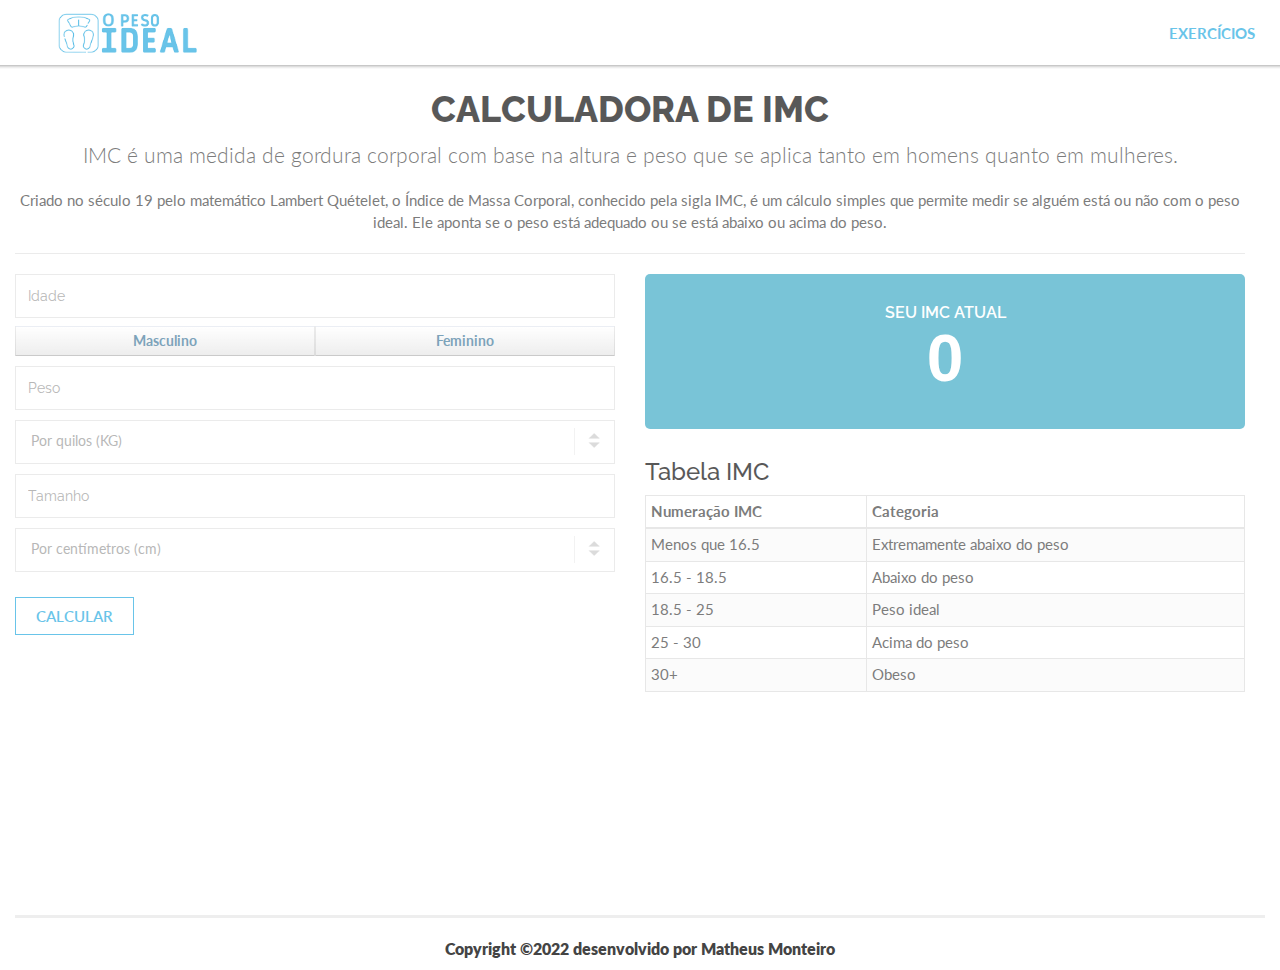
==== index.html @ 0705f011 "Solução do problema responsivo no footer" ====
<!DOCTYPE html>
<html>

<head>
  <meta charset="utf-8">
  <title>O peso ideal - Calculadora de IMC</title>
  <meta name="viewport" content="width=device-width, initial-scale=1.0">

  <!-- Favicons-->
  <link rel="shortcut icon" href="img/favicon.ico" type="image/x-icon" />

  <!-- GOOGLE WEB FONT -->
  <link
    href="https://fonts.googleapis.com/css?family=Open+Sans|Montserrat:400,700|Raleway:400,500,600,700,800|Lato:400,700,900"
    rel="stylesheet">

  <!-- CSS -->
  <link href="css/bootstrap.css" rel="stylesheet">
  <link href="css/style.css" rel="stylesheet">
  <link href="css/menu.css" rel="stylesheet">
  <link href="fontello/css/fontello.css" rel="stylesheet">
  <link rel="stylesheet" href="js/fancybox/source/jquery.fancybox.css?v=2.1.4">
</head>

<body>
  <!-- Preloader -->
  <div id="preloader">
    <div id="status"></div>
  </div>
  <!--  end Preloader -->

  <div id="main-wrapper">

    <header>
      <div id="logo" data-retina="true">
        <a href="index.html"><img src="img/logo.png" alt="" data-retina="true" class="logo"></a>
      </div>
      <div class="col-md-12 col-sm-12">
        <a id="menu-button-mobile" href="#"><i class="icon-menu-1"></i></a><!-- Menu button responsive-->

        <nav class="menu_container">
          <ul class="menu">
            <!--  <li class="drop-normal"><a href="#" class="drop-down">Calculators</a>
                    <div class="drop-down-container normal">
                        <ul>
                            <li><a href="daily-calorie-calculator.html">Daily calories calculator</a></li>
                            <li><a href="calories-burned-by-heart-rate.html">Calories Burned by Heart rate</a></li>
                            <li><a href="calories-burned-by-activities.html">Calories Burned by Activities</a></li>
                            <li><a href="BMI-body-mass-calculator.html">BMI Body Mass Calculator</a></li>
                        </ul>
                    </div>
                 </li>
                <li class="drop-normal"><a href="#" class="drop-down">Programs</a>
                    <div class="drop-down-container normal">
                        <ul>
                            <li><a href="cardio_program.html">Cardio Program</a></li>
                            <li><a href="toning_program.html">Toning Program</a></li>
                            <li><a href="functionality_program.html">Functionaly Program</a></li>
                            <li><a href="body_and_mind_program.html">Body and Mind Program</a></li>
                        </ul>
                    </div>
                </li>			
		 		         <li class="drop-normal"><a href="#" class="drop-down">Pages</a>
                    <div class="drop-down-container normal">
                         <ul>
                            <li><a href="about.html">About</a></li>
                            <li><a href="programs.html">Programs</a></li>
                            <li><a href="pricing.html">Pricing</a></li>
                            <li><a href="blog.html">Blog</a></li>
                            <li><a href="shortcodes.html">Shortcodes</a></li>
                            <li><a href="contacts.html">Contacts</a></li>
                        </ul>
                    </div>
                </li>				
                --><li><a href="exercicios.html">Exercícios</a></li> 
          </ul>
        </nav>
      </div> <!-- End col lg 12 -->
      <div id="header_shadow"></div>
    </header>
    <!-- End main-img-container -->

    <div class="col-lg-12 col-md-12 ">
      <div class="row" id="content-row">

        <div class="col-md-12">
          <h1 style="text-align: center;">Calculadora de IMC</h1>
          <p class="lead" style=" text-align: center;">
            IMC é uma medida de gordura corporal com base na altura e peso que se aplica tanto em homens quanto em
            mulheres.
          </p>
          <p style="text-align: center;"> Criado no século 19 pelo matemático Lambert Quételet, o Índice de Massa
            Corporal, conhecido pela sigla IMC, é um cálculo simples que permite medir se alguém está ou não com o peso
            ideal. Ele aponta se o peso está adequado ou se está abaixo ou acima do peso.</p>
          <hr class="add_bottom_30">

          <div class="row">
            <div class="col-md-6">
              <form>
                <div class="form-group"><input type="Number" min="0" max="120" class="form-control" name="Idade"
                    placeholder="Idade"></div>

                <div style="text-align: center;" class="form-group">

                  <input type="radio" id="radio1" name="radios" value="all">
                  <label for="radio1">Masculino</label>
                  <input type="radio" id="radio2" name="radios" value="false">
                  <label for="radio2">Feminino</label>

                </div>

                <div class="form-group"><input type="text" class="form-control" name="Weight" placeholder="Peso"></div>

                <div class="form-group">
                  <div class="styled-select">
                    <select class="form-control col-md-3" name="weight_select">
                      <option value="kilo">Por quilos (KG)</option>
                      <option value="pounds">Por libras</option>
                    </select>
                  </div>
                </div>

                <div class="form-group"><input type="text" class="form-control" name="Height" placeholder="Tamanho">
                </div>

                <div class="form-group">
                  <div class="styled-select">
                    <select class="form-control" name="height_select">
                      <option value="cm">Por centímetros (cm)</option>
                      <option value="inches">Por polegadas</option>
                    </select>
                  </div>
                </div>

                <input type="hidden" name="calculator" value="bmi_calculator" />
              </form>
              <button id="selectBtn" class="button_medium add_top"
                onclick="setTimeout(scrollbot, 30)()">Calcular</button>
            </div>

            <div class="col-md-6">

              <div class="result">
                <h3>Seu IMC atual</h3>
                <div id="bmi_value">0</div>
                <div id="indicator"></div>
              </div>
              <h3>Tabela IMC</h3>
              <div class="table-responsive">
                <table class="table table-striped table-bordered table-condensed">
                  <thead>
                    <tr>
                      <th>Numeração IMC</th>
                      <th>Categoria</th>
                    </tr>
                  </thead>
                  <tbody>
                    <tr>
                      <td>Menos que 16.5</td>
                      <td>Extremamente abaixo do peso</td>
                    </tr>
                    <tr>
                      <td>16.5 - 18.5 </td>
                      <td>Abaixo do peso</td>
                    </tr>
                    <tr>
                      <td>18.5 - 25</td>
                      <td>Peso ideal</td>
                    </tr>
                    <tr>
                      <td>25 - 30 </td>
                      <td>Acima do peso</td>
                    </tr>
                    <tr>
                      <td>30+ </td>
                      <td>Obeso</td>
                    </tr>
                  </tbody>
                </table>
              </div>
            </div>
          </div><!-- End row -->

          <!-- End table responsive -->
          <hr style="display: none;" id="HrFinal">
          <h3 id="DietTittle" style="text-align: center;"></h3>
          <p id="Diet" style="text-align: center;"></p>

        </div><!-- End row -->
      </div>

    </div><!-- End col-md-12 -->
  </div><!-- End content-row -->
  </div><!-- End col-lg-6-->
  </div><!-- End main-row -->
      <div class="col-md-12">
      <footer>
        <p class="footerp">Copyright ©2022 desenvolvido por Matheus Monteiro</p>
        <!-- <ul id="contact_follow">
                            <li><a href="#"><span class="icon-instagram"></span></a></li>
                            <li><a href="#"><span class="icon-facebook"></span></a></li>
                            <li><a href="#"><span class="icon-twitter"></span></a></li>
                            <li><a href="#"><span class=" icon-googleplus"></span></a></li>
                        </ul>   -->
      </footer><!-- End footer -->
    </div>

 
  </div><!-- End main-wrapper  -->

  <!-- JQUERY -->
  <script src="js/jquery-2.2.4.min.js"></script>

  <!-- OTHER JS -->
  <script src="js/calories_calculators.js"></script>
  <script src="js/bootstrap.min.js"></script>
  <script src="js/functions.js"></script>

</body>

</html>
---- css/style.css ----
@import url('https://fonts.googleapis.com/css?family=Lato&display=swap');

body {
    font-family: 'Lato', sans-serif !important;	
}

	/* Preloader */
#preloader {
	position: fixed;
	top:0;
	left:0;
	right:0;
	width:100%;
	height:100%;
	bottom:0;
	background-color:#fff; /* change if the mask should have another color then white */
	z-index:999; /* makes sure it stays on top */
}
#status {
	width:200px;
	height:200px;
	position:absolute;
	left:50%; 
	top:50%; 
	background-image:url(../img/preload.gif); 
	background-repeat:no-repeat;
	background-position:center;
	margin:-100px 0 0 -100px; 
	text-align:center;
}
#status img{
	position:absolute;
	top:20px;
	left:23px;
}

/* Estrutura */
html, body {
	height:100%;
	max-height:100%;
	-webkit-font-smoothing: antialiased !important;
}
body {
	font-family: 'Raleway', sans-serif;
	font-size:15px;
	line-height:22px;
	margin:0;
	background:#fff;
	color:#444;
}
#main-wrapper {
	height:100%;
}
header {
	width:100%;
	position:fixed;
	top:0;
	left:0;
	z-index:99;
	height:65px;
	background:#fff;
}
.footerp {
	font-size: 16px;
	font-weight: 800;
}
.logo {
	width:180px;
	height:70px;
	display:block;
	position:absolute;
	left:20px;
	top: -5px;
	z-index:9;
}#logo a {
	width:160px;
	height:40px;
	display:block;
	position:absolute;
	left:20px;
	z-index:9;
}
#header_shadow{
	position:absolute;
	left:0;
	bottom:-5px;
	width:100%;
	height:5px;
	z-index:99;
	background: url(../img/header_shadow.png) repeat-x 0 0;
}
#row-main {
	margin:0; 
	height:100%;
}
#main-img-container {
	height:100%; 
	position:fixed;
	top:0;
	left:0;
	overflow:hidden; 
	margin-left:-20px;
}
#main-img {
	height:100%;
	width:100%;
	position:relative;
}
#main-img img{
	height:100%; 
	width:auto;
}
#content-row{
	height:100%;
	padding-top:90px;
	padding-right:20px;
}
footer{
	text-align:center;
	border-top: 3px solid #eee;
	padding-top:20px;
	margin-top:15px;
	font-size:12px;
}
footer p{margin-bottom:10px;}

/* Fonte */
p {
	margin-bottom:20px;
}
a {
  color: #29abe0;
  text-decoration: none;
  -webkit-transition: all 0.4s ease;
  transition: all 0.4s ease;
}
a:hover,
a:focus {
  color: #000;
  text-decoration: none;
}
h1,h2,h3,h4,h5,h6 {
  	font-family: 'Raleway', sans-serif;
	color:#111;
}
h1 {
	text-transform:uppercase;
	font-weight:800;
	margin:0 0 10px 0;
	padding:0;
}
h2 {
	text-transform:uppercase;
	font-size:24px;
	font-weight:600;
}
h2.plan-title  {
	font-size:18px;
	font-weight:600;
}
.post h2, .post h1 {
	font-size:32px;
	line-height:34px;
	margin-top:0;
}
.result h3{
	margin-bottom:25px;
	font-family: 'Raleway', sans-serif;
	font-size:16px;
	text-transform:uppercase;
	font-weight:600;
	color:#fff;
}
.box_calculator h3, .result h4{
	color:#fff;
}
.box_style_1 h4{
	border-bottom: 1px solid #eee;
	padding-bottom:10px;
	text-transform:uppercase;
}
#activietes_detail h4{
	text-transform:uppercase;
}
.review_strip h4{
	font-size:18px;
	margin:0 0 25px 80px;
	padding:0;
}
.review_strip p{
	font-style:italic;
	margin-bottom:10px;
}

/* Botões */
a.gal-bt {
  	z-index:2; 
	position:absolute; 
	bottom:50px; 
	color:#fff;
	margin-left:-70px;
	left:50%;
	width:150px;
	padding: 8px 25px;
	display:inline-block;
	background-color:#29abe0;
	font-size:18px;
	opacity:0.9;
}
a:hover.gal-bt {
	background-color:#222;
}
a.btn-info, .btn-info {
	background:#006db8;
	border:none;
	color:#fff;
}
.btn-info:hover {
	background-color:#333;
	 -webkit-transition: all 0.4s ease;
    transition: all 0.4s ease;
}
a.button_medium, .button_medium, input.button_medium {
	border:none;
	background:none;
	color:#29abe0;
	padding:7px 20px;
	text-decoration:none; 
	transition: background .5s ease; 
	-moz-transition: background .5s ease; 
	-webkit-transition: background .5s ease; 
	-o-transition: background .5s ease; 
	display:inline-block;
	cursor:pointer;
	font-weight:600;
	text-transform:uppercase;
	border: 1px solid #29abe0;
	outline:none;
	margin-bottom:20px;
}
a.button_medium:hover, .button_medium:hover, input.button_medium:hover {background:#29abe0; color:#fff;}

.review_strip{
	background:#f8f8f8;
	-webkit-border-radius: 5px;
	-moz-border-radius: 5px;
	border-radius: 5px;
	position:relative;
	padding:15px 15px 10px 15px;
	margin-top:20px;
}
.review_strip img{
	top:-15px;
	position:absolute;
	left:15px;
	border:3px solid #fff;
}

.rating{ color:#FC0}

/* forms */
.styled-select select {
   background: transparent;
   width:100%;
   padding: 5px;
   padding-left:15px;
   border: 0;
   border-radius: 0;
   height: 41px;
   margin:0;
  	font-weight:400;
	-moz-appearance: window;
    -webkit-appearance: none;
	-webkit-box-shadow: none;
    box-shadow: none;
    cursor: pointer;
		color:#999;
   }
.styled-select {
   width: 100%;
   overflow:hidden;
   height: 44px;
   background: #fff url(../img/down_arrow_select.png) no-repeat  right center ;
	border:1px solid #e2e2e2;
   } 
.styled-select select::-ms-expand, .styled-select-2 select::-ms-expand {display: none;}

.form-group { position:relative; margin-bottom:10px;}

input.form-control, textarea.form-control {
	background:none;
	background-color:#fff;
	border:1px solid #e2e2e2;
	border-radius: 0;
	 -webkit-appearance: none;
	-webkit-border-radius: 0;
	-moz-border-radius: 0;
	-webkit-box-shadow: none;
    box-shadow: none;
    -webkit-transition: none;
  	color: #a0a0a0;
	height:44px;
	font-size:14px;
	font-weight:400;
	font-family: 'Raleway', Arial, sans-serif;
	line-height: 1.428571429;
	padding: 6px 12px;
}
input.form-control:focus, textarea.form-control:focus, select.form-control:focus {
  border-color: #ff0043;
  outline: 0;
  -webkit-box-shadow: none;
  box-shadow: none;
  color:#555;
}
.loader {float:right; display:inline; margin-top:10px}
#message-contact {margin: 10px 0; padding: 0;}
.error_message { display: inline-block; background: #ed1c24; padding: 5px 8px; color:#fff;}
   
input[type="checkbox"] {
    display:none;
}
input[type="checkbox"]+label span {
    display:inline-block;
    width:19px;
    height:19px;
    margin:-1px 4px 0 0;
    vertical-align:middle;
    background:url(../img/check_radio_sheet.png) left top no-repeat;
    cursor:pointer;
}
input[type="checkbox"]:checked + label span {
    background:url(../img/check_radio_sheet.png) -19px top no-repeat;
}
input[type="radio"] {
    display:none;
}
input[type="radio"] + label span {
    display:inline-block;
    width:19px;
    height:19px;
    margin:-1px 4px 0 0;
    vertical-align:middle;
    background:url(../img/check_radio_sheet.png) -38px top no-repeat;
    cursor:pointer;
}
input[type="radio"]:checked + label span {
    background:url(../img/check_radio_sheet.png) -57px top no-repeat;
}
/* radio style ie8*/
.ie8 input[type="checkbox"] {
     display:inline-block;
}
.ie8 input[type="checkbox"]+label span {
    display:inline-block;
    width:19px;
    height:19px;
    margin:-1px 4px 0 0;
    vertical-align:middle;
    background: none;
    cursor:pointer;
}
.ie8 input[type="checkbox"]:checked + label span {
    background: none;
}
.ie8 input[type="radio"] {
     display:inline-block;
}
.ie8 input[type="radio"] + label span {
    display:inline-block;
    width:19px;
    height:19px;
    margin:-1px 4px 0 0;
    vertical-align:middle;
    background: none;
    cursor:pointer;
}
.ie8 input[type="radio"]:checked + label span {
    background: none;
}

/** Calculadora **/
.hours {
	float:right;
}
.hours input{
	width:25px;
	background-color:#e9e9e9;
	border:none;
	-webkit-box-shadow: none;
    box-shadow: none;
    -webkit-transition: none;
    margin-left:3px;
	color: #999;
	text-align:center;
	outline: 0;
}
#activies {
	padding-top:30px
}
.result {
	background-color:#3fabc6;
	color:#fff;
	text-align:center;
	font-size:66px;
	font-weight:800;
	padding:10px 20px 40px 20px;
	margin-bottom:30px;
	font-family:"Helvetica Neue", Arial;
	border-radius: 5px;
}
.box_calculator a{
	background-color:#8dc63f ;
	padding:20px 20px 5px 20px;
	margin-bottom:10px;
	text-align:center;
	color:#fff;
	display:block;
	font-size:14px;
	line-height:16px;
	transition: background .8s ease; 
	-webkit-transition: background .8s ease; 
	-moz-transition: background .8s ease;
}
.box_calculator a:hover{
	background-color:#00aeef;
	text-decoration:none;
}
.box_calculator h3{
	text-transform:uppercase;
	font-weight:600;
	font-size:18px;
}

#lia_total, #mia_total, #via_total{
	color:#FF9;
}
   
#activietes_detail{
	font-size:14px;
	margin-top:60px;
	margin-bottom:-40px;
   }
#activietes_detail ul{
	list-style:none;
	margin-left:0;
	padding-left:0;
	margin-bottom:20px;
   }
   #activietes_detail ul li{
	   background:#82b73a;
	   padding:3px 8px;
	   margin-bottom:3px;
   }
    
#activietes_detail h4 span, #activietes_detail ul li span{
	   float:right;
	   color:#FF9;
}

#indicator {
	font-size:16px; margin-top:20px;
}

/* Progress bars*/
.progress {
  height: 35px;
  margin-bottom: 0;
  overflow: hidden;
  background-color: #e8e8e8;
  border-radius: 0;
  -webkit-box-shadow: none;
  box-shadow: none;
}
.progress-bar {
  float: left;
  width: 0;
  height: 100%;
  font-size: 14px;
  text-transform:uppercase;
  font-weight:600;
  color: #ffffff;
  text-align: right;
  padding-right:10px;
  line-height:37px;
  -webkit-box-shadow: none;
   box-shadow:none;
  -webkit-transition: none;
  transition: width 0.6s ease;
}
#calculators_home{
	z-index:99;
	position:absolute;
	bottom:20px;
	left:0;
	width:100%;
	text-align:center;
}


[data-retina=complete] {
    -webkit-background-size: 100%;
    background-size:100%;
}

p.no_margin { padding:0; margin:0; }
hr.no_margin { margin-top:0;}

hr {
  margin-top: 20px;
  margin-bottom: 20px;
  border: 0;
  border-top: 1px solid #e2e2e2;
}
/* carrosel */
.carousel .review_strip{
	margin-right:5px;
}

.add_top { 
	margin-top:15px;
}
.no_margin_bottom{
	margin-bottom:-25px;
}
.img-circle.styled { 
	background-color:#ededed;
	-moz-box-shadow: 0px 0px 0px 5px #ededed; 
	-webkit-box-shadow: 0px 0px 0px 5px #ededed; 
	box-shadow: 0px 0px 0px 5px #ededed;
	margin:auto;
	margin-bottom:15px;
}
/** Features **/   
#features ul {
	list-style:none;
	margin:0;
	padding:0;
}
/** Carrosel **/ 
#owl-demo .item{
  margin: 3px;
}
#owl-demo .item img{
  display: block;
  width: 100%;
  height: auto;
}
/** List styles **/ 
ul.list_1 {
	list-style:none;
	margin:0 0 20px 0;
	padding:0;
	font-weight:700;
	font-size:14px;
}
ul.list_1 li a {
	text-decoration:none;
	padding: 4px 10px;
	display:block;
	margin-bottom:0;
	border-bottom: 1px solid #efefef;
}
ul.list_1 li a:after {
	font-family: "fontello";
	content: "\e89b";
	float:right;
}

ul.list_1 li a:hover {
	background:#efefef;
}

ul.list_2 {
	list-style:none;
	margin:0 0 20px 0;
	padding:0;
	font-weight:700;
	font-size:14px;
}
ul.list_2 li a {
	text-decoration:none;
	padding: 4px 10px;
	display:block;
	margin-bottom:0;
	border-bottom: 1px solid #efefef;
}
ul.list_2 li a:after {
	font-family: "fontello";
	content: "\ee1c";
	float:right;
}

ul.list_2 li a:hover {
	background:#efefef;
}

/* BORDER RADIUS desbugado*/
html[data-useragent*='MSIE 10.0'] input, html[data-useragent*='MSIE 10.0'] .btn.btn-info, html[data-useragent*='MSIE 10.0'] .btn.btn-default, html[data-useragent*='MSIE 10.0'] .panel-default, html[data-useragent*='MSIE 10.0'] .drop-down-container.normal ul li a{
  border-radius:0;
}


/*  MEDIA QUERIES */

@media (min-width: 768px) and (max-width: 979px) {
header {position:absolute;}
#main-img-container {
	position:relative; 
	overflow:hidden; 
	top:65px;
	height:350px;
	width:100%;
	margin-left:0;
}
#main-img img{
	height:auto; 
	width:100%;
}
#content-row{
	height:auto;
	padding-top:90px;
	padding-right:0;
}
.plan-tall + .plan {border: solid #dddddd 1px;}
.plan-tall {margin-right:0;}
.col-md-4.plan:first-child {
  margin-right:0;
  margin-left:0;
}

}
	
/*  tablet pro mobile */
@media (max-width: 767px) {
#main-img-container {
	position:relative; 
	overflow:hidden; 
	top:18px;
	height:200px;
	width:100%;
	margin-left:0;
}
#main-img img{
	height:auto; 
	width:100%;
	position:absolute;
	top:-100px;
}
#content-row{
	height:auto;
	padding-top:40px;
	padding-right:0;
}
header{
	height:auto;
	position:relative;
	overflow:hidden;
	border-bottom:1px solid #ededed;
	padding-bottom:15px;
}
.modal {
  -webkit-overflow-scrolling: touch;
}
h1 {
	font-size:24px;
	line-height:26px;
	margin-top:0;
}
.post h2, .post h1 {
	font-size:20px;
	line-height:22px;
}
.post-right {float:left;}

.box_calculator a {
	height:95px;
	margin-bottom:25px;
	padding:10px;
}
.box_calculator a img{
	max-width:45px;
	height:auto;
}
.box_calculator a h3{
	font-size:12px;
	padding:0;
	margin-top:5px;
}
#calculators_home{
	position:relative;
	top:30px;
	left:0;
}
.col-md-4.plan:first-child, 
.col-md-4.plan:last-child {
		margin-right: 0px;
		margin-left: 0px;
		border-width: 1px 1px 1px 1px;
		-moz-box-sizing:border-box;
		box-sizing:border-box;
	}
	.plan-tall + .plan {
		border-left: 1px;
		border: solid #dddddd;
	}
	.plan-tall {margin-right:0;}

}	

/* Mobile */
@media (max-width: 480px) {
#main-img img{
	height:auto; 
	width:100%;
	position:relative;
	top:0;
}
.video{height: 250px;}
ul.data-lessons li{
	display:block;
	margin-left:0;
	padding-left:0;
	border-left: 0;
	margin-top:5px;
}
.classes.media > .pull-left{float:none !important; margin-left:0;}
}

/* radio que demorou anos*/

input[type=radio],
input[type=checkbox] {
	display: none;
}

input[type=radio] + label,
input[type=checkbox] + label {
	display: inline-block;
	margin: -2px;
	padding: 4px 12px;
	margin-bottom: 0;
	font-size: 14px;
	line-height: 20px;
	color: #457b9d;
	text-align: center;
	vertical-align: middle;
	cursor: pointer;
	background-color: #f5f5f5;
	background-image: -moz-linear-gradient(top, #fff, #e6e6e6);
	background-image: -webkit-linear-gradient(top, #fff, #e6e6e6);
	background-image: -o-linear-gradient(top, #fff, #e6e6e6);
	background-image: linear-gradient(to bottom, #fff, #e6e6e6);
	background-repeat: repeat-x;
	border: 1px solid #ccc;
	border-color: #e6e6e6 #e6e6e6 #bfbfbf;
	border-color: rgba(66, 113, 199, 0.1) rgba(0, 0, 0, 0.1) rgba(0, 0, 0, 0.25);
	border-bottom-color: #b3b3b3;
	width: 50%;
    animation: ani1 .6s ease 0s;
}

input[type=radio]:hover + label,
input[type=checkbox]:hover + label {
	display: inline-block;
	margin: -2px;
	padding: 4px 12px;
	margin-bottom: 0;
	font-size: 14px;
	line-height: 20px;
	color: #2e5b8f;
	text-align: center;
	vertical-align: middle;
	cursor: pointer;
	background-color: #f5f5f5;
	background-image: -moz-linear-gradient(top, #e45f6a, #ff4a7a);
	background-image: -webkit-linear-gradient(top, #e45f6a, #ff4a7a);
	background-image: -o-linear-gradient(top, #e45f6a, #ff4a7a);
	background-image: linear-gradient(bottom, #e45f6a, #ff4a7a);
	background-repeat: repeat-x;
	border: 1px solid #ccc;
	border-color: #e6e6e6 #e6e6e6 #bfbfbf;
	border-color: rgba(66, 113, 199, 0.1) rgba(0, 0, 0, 0.1) rgba(0, 0, 0, 0.25);
	border-bottom-color: #b3b3b3;
	width: 50%;
    animation: anihover1 .2s ease 0s;
}

input[type=radio]:checked + label,
input[type=checkbox]:checked + label {
	background-image: none;
	outline: 0;
	color: #f4f5ff;
	-webkit-box-shadow: inset 0 2px 4px rgba(0, 0, 0, 0.15), 0 1px 2px rgba(0, 0, 0, 0.05);
	-moz-box-shadow: inset 0 2px 4px rgba(0, 0, 0, 0.15), 0 1px 2px rgba(0, 0, 0, 0.05);
	box-shadow: inset 0 2px 4px rgba(0, 0, 0, 0.15), 0 1px 2px rgba(0, 0, 0, 0.05);
	background-color: #f5f5f5;
	background-image: -moz-linear-gradient(top, #e63946, #ff0043);
	background-image: -webkit-linear-gradient(top, #e63946, #ff0043);
	background-image: -o-linear-gradient(top, #e63946, #ff0043);
	background-image: linear-gradient(bottom, #e63946, #ff0043);
    animation: ani2 .6s ease 0s;
}

@keyframes ani1 {
	50% {
		opacity: 65%;
	}60% {
		opacity: 75%;
	}70% {
		opacity: 85%;
	}80% {
		opacity: 93%;
	}90% {
		opacity: 95%;
	}100% {
		opacity: 100%;
	}
}

@keyframes anihover1 {
	0% {
		opacity: 15%;
	}
	10% {
		opacity: 20%;
	}20% {
		opacity: 30%;
	}30% {
		opacity: 40%;
	}40% {
		opacity: 50%;
	}50% {
		opacity: 60%;
	}60% {
		opacity: 70%;
	}70% {
		opacity: 80%;
	}80% {
		opacity: 90%;
	}90% {
		opacity: 95%;
	}100% {
		opacity: 100%;
	}
}

@keyframes ani2 {
	0% {
		opacity: 15%;
	}
	10% {
		opacity: 20%;
	}20% {
		opacity: 30%;
	}30% {
		opacity: 40%;
	}40% {
		opacity: 50%;
	}50% {
		opacity: 60%;
	}60% {
		opacity: 70%;
	}70% {
		opacity: 80%;
	}80% {
		opacity: 90%;
	}90% {
		opacity: 95%;
	}100% {
		opacity: 100%;
	}
}

::selection {
	background-color: #ff0043;
	color: #fff;
}

#Diet {
	font-size: 17px;
}

.HRMaior {
    background-color: #232323;
}

.hovergif:hover {
	opacity: 0;
}
.hovergif {
	position: absolute;
}

ul.data-lessons {
	margin-left:0;
	padding-left:0;
}
ul.data-lessons li{
	display:inline-block;
	margin-left:5px;
	padding-left:8px;
	border-left: 1px solid #ccc;
	line-height:16px;
	zoom: 1; *display: inline;
}
ul.data-lessons  li:first-child{
	border-left: none;
	margin-left:0;
	padding-left:0;
}
---- css/menu.css ----
.menu_container {
	text-align:right;
	margin: 22px 0 0 0;
	text-transform:uppercase;
	font-weight:700;
}
.menu > li {
	display:inline;
	border:none;
	margin:0;
	color:#999;
	padding-right:10px;
	border-left: 1px solid #ededed;
	padding-left:15px;
}
.menu > li:first-child {
	border-left: none;
	padding-left:0;
}
.menu > li a{
	color:#29abe0;
	text-decoration:none;
	}
.menu > li a:hover{
	color:#333;
	text-decoration:none;
	}

		.menu > li a.drop-down {
			background-image:url("../img/arrow-down.png");
			background-repeat: no-repeat;
			background-position:right 20px;
			padding:14px 15px 15px 0;
			color:#29abe0;
			outline:none;
		}
	
		.menu > li a.drop-down:hover {
			cursor:pointer;
			color:#333;
			outline:none;
		}
		
		.menu> li.active .drop-down{
			cursor:pointer;
			background-image:url("../img/arrow-down.png");
			color:#333;
		}	
		a#menu-button-mobile {
			display:none;
			float:right;
			margin-top:-5px;
			outline:none;
			border:none;
			color:#333;
			font-size:28px;
			margin-right:-5px;
	
		}
		a#menu-button-mobile.active {
			color:#999;
			cursor:pointer;
		}

.drop-down-container ul{
	list-style:none;
	margin:0;
	padding:20px 0 0 0;
}

.drop-normal {
	position:relative;
}
.menu > li .drop-down-container.normal {
	 position:absolute; top:40px; left:0px;
	display: none;
	z-index:999;
	overflow-y: visible;
	width:auto;
	padding-top:0;
	padding-bottom:0;
	background:none;
	height:auto;
	text-transform:none;
}
.drop-down-container.normal ul{
	list-style:none;
	margin:0;
	padding:0;
}
.drop-down-container.normal ul li{
	text-align:left;
}
.drop-down-container.normal ul li a{
	display:block;
	padding:10px;
	width:230px;
	font-size: 14px;
	border-bottom:1px solid #fff;
	color:#fff;
	background-color:#29abe1;
}
.drop-down-container.normal ul li a:hover{
	background:#111;
	color:#fff;
	padding-left:15px;
}

@media only screen and (max-width: 767px) {
	
a#menu-button-mobile {display:block; }

.menu > li .drop-down-container {
	height:auto;
	top:0;
	z-index:999;
	padding:0;
	overflow-y:hidden;
	position:relative;
	background:#fff;
	padding-left:0;
}

.menu > li .drop-down-container.normal {
	 position:relative; 
	 top:0; left:0px;
	display: none;
	overflow-y: visible;
	width:auto;
	padding-top:0;
	padding-bottom:0;
	background:none;
	height:auto;
}

ul.menu {
	float:left;
	width:100%;
	position:relative;
	padding:20px 0 0 0;
	margin:0 0 0 0;
}
ul.menu li:first-child {
	border-top: none;
}
.menu > li {
	float:none;
	width:100%;
	text-align:left;
	border:none;
	display: block;
	padding: 5px 0;
	margin:0;
	border-top: 1px solid #ededed;
}
.menu > li a, .menu > li a.drop-down{ 
	display: block;
	width:100%;
	padding:0;
	margin:0;
}


.menu > li a.drop-down  {background-position:98.5% center;}
.menu {display:none;}

.drop-down-container ul li  { border-top:1px solid #ededed; padding-bottom:0; margin-bottom:0; height:80px;	background:#f8f8f8; }
.drop-down-container.normal ul { margin:0; padding:0;margin-top:7px;}
.drop-down-container.normal ul li  { border-top:1px solid #ededed; padding:0; margin-bottom:0; height:auto;background:none; }
.drop-down-container.normal ul li a {width:100%; background:none; color:#999;}
.drop-down-container.normal ul li a:hover {background:none; color:#333;}
.drop-down-container div.container,.drop-down-container ul.row  { margin:0; padding:0;}
}
---- fontello/css/fontello.css ----
@font-face {
  font-family: 'fontello';
  src: url('../font/fontello.eot?32974303');
  src: url('../font/fontello.eot?32974303#iefix') format('embedded-opentype'),
       url('../font/fontello.woff?32974303') format('woff'),
       url('../font/fontello.ttf?32974303') format('truetype'),
       url('../font/fontello.svg?32974303#fontello') format('svg');
  font-weight: normal;
  font-style: normal;
}
/* Chrome hack: SVG is rendered more smooth in Windozze. 100% magic, uncomment if you need it. */
/* Note, that will break hinting! In other OS-es font will be not as sharp as it could be */
/*
@media screen and (-webkit-min-device-pixel-ratio:0) {
  @font-face {
    font-family: 'fontello';
    src: url('../font/fontello.svg?32974303#fontello') format('svg');
  }
}
*/
 
 [class^="icon-"]:before, [class*=" icon-"]:before {
  font-family: "fontello";
  font-style: normal;
  font-weight: normal;
  speak: none;
 
  display: inline-block;
  text-decoration: inherit;
  width: 1em;
  margin-right: .2em;
  text-align: center;
  /* opacity: .8; */
 
  /* For safety - reset parent styles, that can break glyph codes*/
  font-variant: normal;
  text-transform: none;
     
  /* fix buttons height, for twitter bootstrap */
  line-height: 1em;
 
  /* Animation center compensation - margins should be symmetric */
  /* remove if not needed */
  margin-left: .2em;
 
  /* you can be more comfortable with increased icons size */
  /* font-size: 120%; */
 
  /* Uncomment for 3D effect */
  /* text-shadow: 1px 1px 1px rgba(127, 127, 127, 0.3); */
}
 
.icon-spin3:before { content: '\e800'; } /* '' */
.icon-youtube-4:before { content: '\ef87'; } /* '' */
.icon-spin5:before { content: '\e802'; } /* '' */
.icon-spin6:before { content: '\e803'; } /* '' */
.icon-glass:before { content: '\e804'; } /* '' */
.icon-music:before { content: '\e805'; } /* '' */
.icon-search:before { content: '\e806'; } /* '' */
.icon-mail:before { content: '\e807'; } /* '' */
.icon-mail-alt:before { content: '\e808'; } /* '' */
.icon-heart:before { content: '\e809'; } /* '' */
.icon-heart-empty:before { content: '\e80a'; } /* '' */
.icon-star:before { content: '\e80b'; } /* '' */
.icon-star-empty:before { content: '\e80c'; } /* '' */
.icon-star-half:before { content: '\e80d'; } /* '' */
.icon-star-half-alt:before { content: '\e80e'; } /* '' */
.icon-user:before { content: '\e80f'; } /* '' */
.icon-users:before { content: '\e827'; } /* '' */
.icon-male:before { content: '\e810'; } /* '' */
.icon-female:before { content: '\e811'; } /* '' */
.icon-video:before { content: '\e812'; } /* '' */
.icon-videocam:before { content: '\e813'; } /* '' */
.icon-picture:before { content: '\e814'; } /* '' */
.icon-camera:before { content: '\e815'; } /* '' */
.icon-camera-alt:before { content: '\e816'; } /* '' */
.icon-th-large:before { content: '\e817'; } /* '' */
.icon-th:before { content: '\e818'; } /* '' */
.icon-th-list:before { content: '\e819'; } /* '' */
.icon-ok:before { content: '\e81a'; } /* '' */
.icon-ok-circled:before { content: '\e81b'; } /* '' */
.icon-ok-circled2:before { content: '\e81c'; } /* '' */
.icon-ok-squared:before { content: '\e81d'; } /* '' */
.icon-cancel:before { content: '\e81e'; } /* '' */
.icon-cancel-circled:before { content: '\e81f'; } /* '' */
.icon-cancel-circled2:before { content: '\e820'; } /* '' */
.icon-plus:before { content: '\e821'; } /* '' */
.icon-plus-circled:before { content: '\e822'; } /* '' */
.icon-plus-squared:before { content: '\e823'; } /* '' */
.icon-plus-squared-small:before { content: '\e824'; } /* '' */
.icon-minus:before { content: '\e825'; } /* '' */
.icon-minus-circled:before { content: '\e826'; } /* '' */
.icon-minus-squared:before { content: '\e828'; } /* '' */
.icon-minus-squared-alt:before { content: '\e829'; } /* '' */
.icon-minus-squared-small:before { content: '\e82a'; } /* '' */
.icon-help:before { content: '\e82b'; } /* '' */
.icon-help-circled:before { content: '\e82c'; } /* '' */
.icon-info-circled:before { content: '\e82d'; } /* '' */
.icon-info:before { content: '\e82e'; } /* '' */
.icon-home:before { content: '\e82f'; } /* '' */
.icon-link:before { content: '\e830'; } /* '' */
.icon-unlink:before { content: '\e831'; } /* '' */
.icon-link-ext:before { content: '\e832'; } /* '' */
.icon-link-ext-alt:before { content: '\e833'; } /* '' */
.icon-attach:before { content: '\e834'; } /* '' */
.icon-lock:before { content: '\e835'; } /* '' */
.icon-lock-open:before { content: '\e836'; } /* '' */
.icon-lock-open-alt:before { content: '\e837'; } /* '' */
.icon-pin:before { content: '\e838'; } /* '' */
.icon-eye:before { content: '\e839'; } /* '' */
.icon-eye-off:before { content: '\e83a'; } /* '' */
.icon-tag:before { content: '\e83b'; } /* '' */
.icon-tags:before { content: '\e83c'; } /* '' */
.icon-bookmark:before { content: '\e83d'; } /* '' */
.icon-bookmark-empty:before { content: '\e83e'; } /* '' */
.icon-flag:before { content: '\e83f'; } /* '' */
.icon-flag-empty:before { content: '\e840'; } /* '' */
.icon-flag-checkered:before { content: '\e841'; } /* '' */
.icon-thumbs-up:before { content: '\e842'; } /* '' */
.icon-thumbs-down:before { content: '\e843'; } /* '' */
.icon-thumbs-up-alt:before { content: '\e844'; } /* '' */
.icon-thumbs-down-alt:before { content: '\e845'; } /* '' */
.icon-download:before { content: '\e846'; } /* '' */
.icon-upload:before { content: '\e847'; } /* '' */
.icon-download-cloud:before { content: '\e848'; } /* '' */
.icon-upload-cloud:before { content: '\e849'; } /* '' */
.icon-reply:before { content: '\e84a'; } /* '' */
.icon-reply-all:before { content: '\e84b'; } /* '' */
.icon-forward:before { content: '\e84c'; } /* '' */
.icon-quote-left:before { content: '\e84d'; } /* '' */
.icon-quote-right:before { content: '\e84e'; } /* '' */
.icon-code:before { content: '\e84f'; } /* '' */
.icon-export:before { content: '\e850'; } /* '' */
.icon-export-alt:before { content: '\e851'; } /* '' */
.icon-pencil:before { content: '\e852'; } /* '' */
.icon-pencil-squared:before { content: '\e853'; } /* '' */
.icon-edit:before { content: '\e854'; } /* '' */
.icon-print:before { content: '\e855'; } /* '' */
.icon-retweet:before { content: '\e856'; } /* '' */
.icon-keyboard:before { content: '\e857'; } /* '' */
.icon-gamepad:before { content: '\e858'; } /* '' */
.icon-comment:before { content: '\e859'; } /* '' */
.icon-chat:before { content: '\e85a'; } /* '' */
.icon-comment-empty:before { content: '\e85b'; } /* '' */
.icon-chat-empty:before { content: '\e85c'; } /* '' */
.icon-bell:before { content: '\e85d'; } /* '' */
.icon-bell-alt:before { content: '\e85e'; } /* '' */
.icon-attention-alt:before { content: '\e85f'; } /* '' */
.icon-attention:before { content: '\e860'; } /* '' */
.icon-attention-circled:before { content: '\e861'; } /* '' */
.icon-location:before { content: '\e862'; } /* '' */
.icon-direction:before { content: '\e863'; } /* '' */
.icon-compass:before { content: '\e864'; } /* '' */
.icon-trash:before { content: '\e865'; } /* '' */
.icon-doc:before { content: '\e866'; } /* '' */
.icon-docs:before { content: '\e867'; } /* '' */
.icon-doc-text:before { content: '\e868'; } /* '' */
.icon-doc-inv:before { content: '\e869'; } /* '' */
.icon-doc-text-inv:before { content: '\e86a'; } /* '' */
.icon-folder:before { content: '\e86b'; } /* '' */
.icon-folder-open:before { content: '\e86c'; } /* '' */
.icon-folder-empty:before { content: '\e86d'; } /* '' */
.icon-folder-open-empty:before { content: '\e86e'; } /* '' */
.icon-box:before { content: '\e86f'; } /* '' */
.icon-rss:before { content: '\e870'; } /* '' */
.icon-rss-squared:before { content: '\e871'; } /* '' */
.icon-phone:before { content: '\e872'; } /* '' */
.icon-phone-squared:before { content: '\e873'; } /* '' */
.icon-menu:before { content: '\e874'; } /* '' */
.icon-cog:before { content: '\e875'; } /* '' */
.icon-cog-alt:before { content: '\e876'; } /* '' */
.icon-wrench:before { content: '\e877'; } /* '' */
.icon-basket:before { content: '\e878'; } /* '' */
.icon-calendar:before { content: '\e879'; } /* '' */
.icon-calendar-empty:before { content: '\e87a'; } /* '' */
.icon-login:before { content: '\e87b'; } /* '' */
.icon-logout:before { content: '\e87c'; } /* '' */
.icon-mic:before { content: '\e87d'; } /* '' */
.icon-mute:before { content: '\e87e'; } /* '' */
.icon-volume-off:before { content: '\e87f'; } /* '' */
.icon-volume-down:before { content: '\e880'; } /* '' */
.icon-volume-up:before { content: '\e881'; } /* '' */
.icon-headphones:before { content: '\e882'; } /* '' */
.icon-clock:before { content: '\e883'; } /* '' */
.icon-lightbulb:before { content: '\e884'; } /* '' */
.icon-block:before { content: '\e885'; } /* '' */
.icon-resize-full:before { content: '\e886'; } /* '' */
.icon-resize-full-alt:before { content: '\e887'; } /* '' */
.icon-resize-small:before { content: '\e888'; } /* '' */
.icon-resize-vertical:before { content: '\e889'; } /* '' */
.icon-resize-horizontal:before { content: '\e88a'; } /* '' */
.icon-move:before { content: '\e88b'; } /* '' */
.icon-zoom-in:before { content: '\e88c'; } /* '' */
.icon-zoom-out:before { content: '\e88d'; } /* '' */
.icon-down-circled2:before { content: '\e88e'; } /* '' */
.icon-up-circled2:before { content: '\e88f'; } /* '' */
.icon-left-circled2:before { content: '\e890'; } /* '' */
.icon-right-circled2:before { content: '\e891'; } /* '' */
.icon-down-dir:before { content: '\e892'; } /* '' */
.icon-up-dir:before { content: '\e893'; } /* '' */
.icon-left-dir:before { content: '\e894'; } /* '' */
.icon-right-dir:before { content: '\e895'; } /* '' */
.icon-down-open:before { content: '\e896'; } /* '' */
.icon-left-open:before { content: '\e897'; } /* '' */
.icon-right-open:before { content: '\e898'; } /* '' */
.icon-up-open:before { content: '\e899'; } /* '' */
.icon-angle-left:before { content: '\e89a'; } /* '' */
.icon-angle-right:before { content: '\e89b'; } /* '' */
.icon-angle-up:before { content: '\e89c'; } /* '' */
.icon-angle-down:before { content: '\e89d'; } /* '' */
.icon-angle-circled-left:before { content: '\e89e'; } /* '' */
.icon-angle-circled-right:before { content: '\e89f'; } /* '' */
.icon-angle-circled-up:before { content: '\e8a0'; } /* '' */
.icon-angle-circled-down:before { content: '\e8a1'; } /* '' */
.icon-angle-double-left:before { content: '\e8a2'; } /* '' */
.icon-angle-double-right:before { content: '\e8a3'; } /* '' */
.icon-angle-double-up:before { content: '\e8a4'; } /* '' */
.icon-angle-double-down:before { content: '\e8a5'; } /* '' */
.icon-down:before { content: '\e8a6'; } /* '' */
.icon-left:before { content: '\e8a7'; } /* '' */
.icon-right:before { content: '\e8a8'; } /* '' */
.icon-up:before { content: '\e8a9'; } /* '' */
.icon-down-big:before { content: '\e8aa'; } /* '' */
.icon-left-big:before { content: '\e8ab'; } /* '' */
.icon-right-big:before { content: '\e8ac'; } /* '' */
.icon-up-big:before { content: '\e8ad'; } /* '' */
.icon-right-hand:before { content: '\e8ae'; } /* '' */
.icon-left-hand:before { content: '\e8af'; } /* '' */
.icon-up-hand:before { content: '\e8b0'; } /* '' */
.icon-down-hand:before { content: '\e8b1'; } /* '' */
.icon-left-circled:before { content: '\e8b2'; } /* '' */
.icon-right-circled:before { content: '\e8b3'; } /* '' */
.icon-up-circled:before { content: '\e8b4'; } /* '' */
.icon-down-circled:before { content: '\e8b5'; } /* '' */
.icon-cw:before { content: '\e8b6'; } /* '' */
.icon-ccw:before { content: '\e8b7'; } /* '' */
.icon-arrows-cw:before { content: '\e8b8'; } /* '' */
.icon-level-up:before { content: '\e8b9'; } /* '' */
.icon-level-down:before { content: '\e8ba'; } /* '' */
.icon-shuffle:before { content: '\e8bb'; } /* '' */
.icon-exchange:before { content: '\e8bc'; } /* '' */
.icon-expand:before { content: '\e8bd'; } /* '' */
.icon-collapse:before { content: '\e8be'; } /* '' */
.icon-expand-right:before { content: '\e8bf'; } /* '' */
.icon-collapse-left:before { content: '\e8c0'; } /* '' */
.icon-play:before { content: '\e8c1'; } /* '' */
.icon-play-circled:before { content: '\e8c2'; } /* '' */
.icon-play-circled2:before { content: '\e8c3'; } /* '' */
.icon-stop:before { content: '\e8c4'; } /* '' */
.icon-pause:before { content: '\e8c5'; } /* '' */
.icon-to-end:before { content: '\e8c6'; } /* '' */
.icon-to-end-alt:before { content: '\e8c7'; } /* '' */
.icon-to-start:before { content: '\e8c8'; } /* '' */
.icon-to-start-alt:before { content: '\e8c9'; } /* '' */
.icon-fast-fw:before { content: '\e8ca'; } /* '' */
.icon-fast-bw:before { content: '\e8cb'; } /* '' */
.icon-eject:before { content: '\e8cc'; } /* '' */
.icon-target:before { content: '\e8cd'; } /* '' */
.icon-signal:before { content: '\e8ce'; } /* '' */
.icon-award:before { content: '\e8cf'; } /* '' */
.icon-desktop:before { content: '\e8d0'; } /* '' */
.icon-laptop:before { content: '\e8d1'; } /* '' */
.icon-tablet:before { content: '\e8d2'; } /* '' */
.icon-mobile:before { content: '\e8d3'; } /* '' */
.icon-inbox:before { content: '\e8d4'; } /* '' */
.icon-globe:before { content: '\e8d5'; } /* '' */
.icon-sun:before { content: '\e8d6'; } /* '' */
.icon-cloud:before { content: '\e8d7'; } /* '' */
.icon-flash:before { content: '\e8d8'; } /* '' */
.icon-moon:before { content: '\e8d9'; } /* '' */
.icon-umbrella:before { content: '\e8da'; } /* '' */
.icon-flight:before { content: '\e8db'; } /* '' */
.icon-fighter-jet:before { content: '\e8dc'; } /* '' */
.icon-leaf:before { content: '\e8dd'; } /* '' */
.icon-font:before { content: '\e8de'; } /* '' */
.icon-bold:before { content: '\e8df'; } /* '' */
.icon-italic:before { content: '\e8e0'; } /* '' */
.icon-text-height:before { content: '\e8e1'; } /* '' */
.icon-text-width:before { content: '\e8e2'; } /* '' */
.icon-align-left:before { content: '\e8e3'; } /* '' */
.icon-align-center:before { content: '\e8e4'; } /* '' */
.icon-align-right:before { content: '\e8e5'; } /* '' */
.icon-align-justify:before { content: '\e8e6'; } /* '' */
.icon-list:before { content: '\e8e7'; } /* '' */
.icon-indent-left:before { content: '\e8e8'; } /* '' */
.icon-indent-right:before { content: '\e8e9'; } /* '' */
.icon-list-bullet:before { content: '\e8ea'; } /* '' */
.icon-list-numbered:before { content: '\e8eb'; } /* '' */
.icon-strike:before { content: '\e8ec'; } /* '' */
.icon-underline:before { content: '\e8ed'; } /* '' */
.icon-superscript:before { content: '\e8ee'; } /* '' */
.icon-subscript:before { content: '\e8ef'; } /* '' */
.icon-table:before { content: '\e8f0'; } /* '' */
.icon-columns:before { content: '\e8f1'; } /* '' */
.icon-crop:before { content: '\e8f2'; } /* '' */
.icon-scissors:before { content: '\e8f3'; } /* '' */
.icon-paste:before { content: '\e8f4'; } /* '' */
.icon-briefcase:before { content: '\e8f5'; } /* '' */
.icon-suitcase:before { content: '\e8f6'; } /* '' */
.icon-ellipsis:before { content: '\e8f7'; } /* '' */
.icon-ellipsis-vert:before { content: '\e8f8'; } /* '' */
.icon-off:before { content: '\e8f9'; } /* '' */
.icon-road:before { content: '\e8fa'; } /* '' */
.icon-list-alt:before { content: '\e8fb'; } /* '' */
.icon-qrcode:before { content: '\e8fc'; } /* '' */
.icon-barcode:before { content: '\e8fd'; } /* '' */
.icon-book:before { content: '\e8fe'; } /* '' */
.icon-ajust:before { content: '\e8ff'; } /* '' */
.icon-tint:before { content: '\e900'; } /* '' */
.icon-check:before { content: '\e901'; } /* '' */
.icon-check-empty:before { content: '\e902'; } /* '' */
.icon-circle:before { content: '\e903'; } /* '' */
.icon-circle-empty:before { content: '\e904'; } /* '' */
.icon-dot-circled:before { content: '\e905'; } /* '' */
.icon-asterisk:before { content: '\e906'; } /* '' */
.icon-gift:before { content: '\e907'; } /* '' */
.icon-fire:before { content: '\e908'; } /* '' */
.icon-magnet:before { content: '\e909'; } /* '' */
.icon-chart-bar:before { content: '\e90a'; } /* '' */
.icon-ticket:before { content: '\e90b'; } /* '' */
.icon-credit-card:before { content: '\e90c'; } /* '' */
.icon-floppy:before { content: '\e90d'; } /* '' */
.icon-megaphone:before { content: '\e90e'; } /* '' */
.icon-hdd:before { content: '\e90f'; } /* '' */
.icon-key:before { content: '\e910'; } /* '' */
.icon-fork:before { content: '\e911'; } /* '' */
.icon-rocket:before { content: '\e912'; } /* '' */
.icon-bug:before { content: '\e913'; } /* '' */
.icon-certificate:before { content: '\e914'; } /* '' */
.icon-tasks:before { content: '\e915'; } /* '' */
.icon-filter:before { content: '\e916'; } /* '' */
.icon-beaker:before { content: '\e917'; } /* '' */
.icon-magic:before { content: '\e918'; } /* '' */
.icon-truck:before { content: '\e919'; } /* '' */
.icon-money:before { content: '\e91a'; } /* '' */
.icon-euro:before { content: '\e91b'; } /* '' */
.icon-pound:before { content: '\e91c'; } /* '' */
.icon-dollar:before { content: '\e91d'; } /* '' */
.icon-rupee:before { content: '\e91e'; } /* '' */
.icon-yen:before { content: '\e91f'; } /* '' */
.icon-rouble:before { content: '\e920'; } /* '' */
.icon-try:before { content: '\e921'; } /* '' */
.icon-won:before { content: '\e922'; } /* '' */
.icon-bitcoin:before { content: '\e923'; } /* '' */
.icon-sort:before { content: '\e924'; } /* '' */
.icon-sort-down:before { content: '\e925'; } /* '' */
.icon-sort-up:before { content: '\e926'; } /* '' */
.icon-sort-alt-up:before { content: '\e927'; } /* '' */
.icon-sort-alt-down:before { content: '\e928'; } /* '' */
.icon-sort-name-up:before { content: '\e929'; } /* '' */
.icon-sort-name-down:before { content: '\e92a'; } /* '' */
.icon-sort-number-up:before { content: '\e92b'; } /* '' */
.icon-sort-number-down:before { content: '\e92c'; } /* '' */
.icon-hammer:before { content: '\e92d'; } /* '' */
.icon-gauge:before { content: '\e92e'; } /* '' */
.icon-sitemap:before { content: '\e92f'; } /* '' */
.icon-spinner:before { content: '\e930'; } /* '' */
.icon-coffee:before { content: '\e931'; } /* '' */
.icon-food:before { content: '\e932'; } /* '' */
.icon-beer:before { content: '\e933'; } /* '' */
.icon-user-md:before { content: '\e934'; } /* '' */
.icon-stethoscope:before { content: '\e935'; } /* '' */
.icon-ambulance:before { content: '\e936'; } /* '' */
.icon-medkit:before { content: '\e937'; } /* '' */
.icon-h-sigh:before { content: '\e938'; } /* '' */
.icon-hospital:before { content: '\e939'; } /* '' */
.icon-building:before { content: '\e93a'; } /* '' */
.icon-smile:before { content: '\e93b'; } /* '' */
.icon-frown:before { content: '\e93c'; } /* '' */
.icon-meh:before { content: '\e93d'; } /* '' */
.icon-anchor:before { content: '\e93e'; } /* '' */
.icon-terminal:before { content: '\e93f'; } /* '' */
.icon-eraser:before { content: '\e940'; } /* '' */
.icon-puzzle:before { content: '\e941'; } /* '' */
.icon-shield:before { content: '\e942'; } /* '' */
.icon-extinguisher:before { content: '\e943'; } /* '' */
.icon-bullseye:before { content: '\e944'; } /* '' */
.icon-wheelchair:before { content: '\e945'; } /* '' */
.icon-adn:before { content: '\e946'; } /* '' */
.icon-android:before { content: '\e947'; } /* '' */
.icon-apple:before { content: '\e948'; } /* '' */
.icon-bitbucket:before { content: '\e949'; } /* '' */
.icon-bitbucket-squared:before { content: '\e94a'; } /* '' */
.icon-css3:before { content: '\e94b'; } /* '' */
.icon-dribbble:before { content: '\e94c'; } /* '' */
.icon-dropbox:before { content: '\e94d'; } /* '' */
.icon-facebook:before { content: '\e94e'; } /* '' */
.icon-facebook-squared:before { content: '\e94f'; } /* '' */
.icon-flickr:before { content: '\e950'; } /* '' */
.icon-foursquare:before { content: '\e951'; } /* '' */
.icon-github:before { content: '\e952'; } /* '' */
.icon-github-squared:before { content: '\e953'; } /* '' */
.icon-github-circled:before { content: '\e954'; } /* '' */
.icon-gittip:before { content: '\e955'; } /* '' */
.icon-gplus-squared:before { content: '\e956'; } /* '' */
.icon-gplus:before { content: '\e957'; } /* '' */
.icon-html5:before { content: '\e958'; } /* '' */
.icon-instagramm:before { content: '\e959'; } /* '' */
.icon-linkedin-squared:before { content: '\e95a'; } /* '' */
.icon-linux:before { content: '\e95b'; } /* '' */
.icon-linkedin:before { content: '\e95c'; } /* '' */
.icon-maxcdn:before { content: '\e95d'; } /* '' */
.icon-pagelines:before { content: '\e95e'; } /* '' */
.icon-pinterest-circled:before { content: '\e95f'; } /* '' */
.icon-pinterest-squared:before { content: '\e960'; } /* '' */
.icon-renren:before { content: '\e961'; } /* '' */
.icon-skype:before { content: '\e962'; } /* '' */
.icon-stackexchange:before { content: '\e963'; } /* '' */
.icon-stackoverflow:before { content: '\e964'; } /* '' */
.icon-trello:before { content: '\e965'; } /* '' */
.icon-tumblr:before { content: '\e966'; } /* '' */
.icon-tumblr-squared:before { content: '\e967'; } /* '' */
.icon-twitter-squared:before { content: '\e968'; } /* '' */
.icon-twitter:before { content: '\e969'; } /* '' */
.icon-vimeo-squared:before { content: '\e96a'; } /* '' */
.icon-vkontakte:before { content: '\e96b'; } /* '' */
.icon-weibo:before { content: '\e96c'; } /* '' */
.icon-windows:before { content: '\e96d'; } /* '' */
.icon-xing:before { content: '\e96e'; } /* '' */
.icon-xing-squared:before { content: '\e96f'; } /* '' */
.icon-youtube:before { content: '\e970'; } /* '' */
.icon-youtube-squared:before { content: '\e971'; } /* '' */
.icon-youtube-play:before { content: '\e972'; } /* '' */
.icon-blank:before { content: '\e973'; } /* '' */
.icon-lemon:before { content: '\e974'; } /* '' */
.icon-note:before { content: '\e975'; } /* '' */
.icon-note-beamed:before { content: '\e976'; } /* '' */
.icon-music-1:before { content: '\e977'; } /* '' */
.icon-search-1:before { content: '\e978'; } /* '' */
.icon-flashlight:before { content: '\e979'; } /* '' */
.icon-mail-1:before { content: '\e97a'; } /* '' */
.icon-heart-1:before { content: '\e97b'; } /* '' */
.icon-heart-empty-1:before { content: '\e97c'; } /* '' */
.icon-star-1:before { content: '\e97d'; } /* '' */
.icon-star-empty-1:before { content: '\e97e'; } /* '' */
.icon-user-1:before { content: '\e97f'; } /* '' */
.icon-users-1:before { content: '\e980'; } /* '' */
.icon-user-add:before { content: '\e981'; } /* '' */
.icon-video-1:before { content: '\e982'; } /* '' */
.icon-picture-1:before { content: '\e983'; } /* '' */
.icon-camera-1:before { content: '\e984'; } /* '' */
.icon-layout:before { content: '\e985'; } /* '' */
.icon-menu-1:before { content: '\e986'; } /* '' */
.icon-check-1:before { content: '\e987'; } /* '' */
.icon-cancel-1:before { content: '\e988'; } /* '' */
.icon-cancel-circled-1:before { content: '\e989'; } /* '' */
.icon-cancel-squared:before { content: '\e98a'; } /* '' */
.icon-plus-1:before { content: '\e98b'; } /* '' */
.icon-plus-circled-1:before { content: '\e98c'; } /* '' */
.icon-plus-squared-1:before { content: '\e98d'; } /* '' */
.icon-minus-1:before { content: '\e98e'; } /* '' */
.icon-minus-circled-1:before { content: '\e98f'; } /* '' */
.icon-minus-squared-1:before { content: '\e990'; } /* '' */
.icon-help-1:before { content: '\e991'; } /* '' */
.icon-help-circled-1:before { content: '\e992'; } /* '' */
.icon-info-1:before { content: '\e993'; } /* '' */
.icon-info-circled-1:before { content: '\e994'; } /* '' */
.icon-back:before { content: '\e995'; } /* '' */
.icon-home-1:before { content: '\e996'; } /* '' */
.icon-link-1:before { content: '\e997'; } /* '' */
.icon-attach-1:before { content: '\e998'; } /* '' */
.icon-lock-1:before { content: '\e999'; } /* '' */
.icon-lock-open-1:before { content: '\e99a'; } /* '' */
.icon-eye-1:before { content: '\e99b'; } /* '' */
.icon-tag-1:before { content: '\e99c'; } /* '' */
.icon-bookmark-1:before { content: '\e99d'; } /* '' */
.icon-bookmarks:before { content: '\e99e'; } /* '' */
.icon-flag-1:before { content: '\e99f'; } /* '' */
.icon-thumbs-up-1:before { content: '\e9a0'; } /* '' */
.icon-thumbs-down-1:before { content: '\e9a1'; } /* '' */
.icon-download-1:before { content: '\e9a2'; } /* '' */
.icon-upload-1:before { content: '\e9a3'; } /* '' */
.icon-upload-cloud-1:before { content: '\e9a4'; } /* '' */
.icon-reply-1:before { content: '\e9a5'; } /* '' */
.icon-reply-all-1:before { content: '\e9a6'; } /* '' */
.icon-forward-1:before { content: '\e9a7'; } /* '' */
.icon-quote:before { content: '\e9a8'; } /* '' */
.icon-code-1:before { content: '\e9a9'; } /* '' */
.icon-export-1:before { content: '\e9aa'; } /* '' */
.icon-pencil-1:before { content: '\e9ab'; } /* '' */
.icon-feather:before { content: '\e9ac'; } /* '' */
.icon-print-1:before { content: '\e9ad'; } /* '' */
.icon-retweet-1:before { content: '\e9ae'; } /* '' */
.icon-keyboard-1:before { content: '\e9af'; } /* '' */
.icon-comment-1:before { content: '\e9b0'; } /* '' */
.icon-chat-1:before { content: '\e9b1'; } /* '' */
.icon-bell-1:before { content: '\e9b2'; } /* '' */
.icon-attention-1:before { content: '\e9b3'; } /* '' */
.icon-alert:before { content: '\e9b4'; } /* '' */
.icon-vcard:before { content: '\e9b5'; } /* '' */
.icon-address:before { content: '\e9b6'; } /* '' */
.icon-location-1:before { content: '\e9b7'; } /* '' */
.icon-map:before { content: '\e9b8'; } /* '' */
.icon-direction-1:before { content: '\e9b9'; } /* '' */
.icon-compass-1:before { content: '\e9ba'; } /* '' */
.icon-cup:before { content: '\e9bb'; } /* '' */
.icon-trash-1:before { content: '\e9bc'; } /* '' */
.icon-doc-1:before { content: '\e9bd'; } /* '' */
.icon-docs-1:before { content: '\e9be'; } /* '' */
.icon-doc-landscape:before { content: '\e9bf'; } /* '' */
.icon-doc-text-1:before { content: '\e9c0'; } /* '' */
.icon-doc-text-inv-1:before { content: '\e9c1'; } /* '' */
.icon-newspaper:before { content: '\e9c2'; } /* '' */
.icon-book-open:before { content: '\e9c3'; } /* '' */
.icon-book-1:before { content: '\e9c4'; } /* '' */
.icon-folder-1:before { content: '\e9c5'; } /* '' */
.icon-archive:before { content: '\e9c6'; } /* '' */
.icon-box-1:before { content: '\e9c7'; } /* '' */
.icon-rss-1:before { content: '\e9c8'; } /* '' */
.icon-phone-1:before { content: '\e9c9'; } /* '' */
.icon-cog-1:before { content: '\e9ca'; } /* '' */
.icon-tools:before { content: '\e9cb'; } /* '' */
.icon-share:before { content: '\e9cc'; } /* '' */
.icon-shareable:before { content: '\e9cd'; } /* '' */
.icon-basket-1:before { content: '\e9ce'; } /* '' */
.icon-bag:before { content: '\e9cf'; } /* '' */
.icon-calendar-1:before { content: '\e9d0'; } /* '' */
.icon-login-1:before { content: '\e9d1'; } /* '' */
.icon-logout-1:before { content: '\e9d2'; } /* '' */
.icon-mic-1:before { content: '\e9d3'; } /* '' */
.icon-mute-1:before { content: '\e9d4'; } /* '' */
.icon-sound:before { content: '\e9d5'; } /* '' */
.icon-volume:before { content: '\e9d6'; } /* '' */
.icon-clock-1:before { content: '\e9d7'; } /* '' */
.icon-hourglass:before { content: '\e9d8'; } /* '' */
.icon-lamp:before { content: '\e9d9'; } /* '' */
.icon-light-down:before { content: '\e9da'; } /* '' */
.icon-light-up:before { content: '\e9db'; } /* '' */
.icon-adjust:before { content: '\e9dc'; } /* '' */
.icon-block-1:before { content: '\e9dd'; } /* '' */
.icon-resize-full-1:before { content: '\e9de'; } /* '' */
.icon-resize-small-1:before { content: '\e9df'; } /* '' */
.icon-popup:before { content: '\e9e0'; } /* '' */
.icon-publish:before { content: '\e9e1'; } /* '' */
.icon-window:before { content: '\e9e2'; } /* '' */
.icon-arrow-combo:before { content: '\e9e3'; } /* '' */
.icon-down-circled-1:before { content: '\e9e4'; } /* '' */
.icon-left-circled-1:before { content: '\e9e5'; } /* '' */
.icon-right-circled-1:before { content: '\e9e6'; } /* '' */
.icon-up-circled-1:before { content: '\e9e7'; } /* '' */
.icon-down-open-1:before { content: '\e9e8'; } /* '' */
.icon-left-open-1:before { content: '\e9e9'; } /* '' */
.icon-right-open-1:before { content: '\e9ea'; } /* '' */
.icon-up-open-1:before { content: '\e9eb'; } /* '' */
.icon-down-open-mini:before { content: '\e9ec'; } /* '' */
.icon-left-open-mini:before { content: '\e9ed'; } /* '' */
.icon-right-open-mini:before { content: '\e9ee'; } /* '' */
.icon-up-open-mini:before { content: '\e9ef'; } /* '' */
.icon-down-open-big:before { content: '\e9f0'; } /* '' */
.icon-left-open-big:before { content: '\e9f1'; } /* '' */
.icon-right-open-big:before { content: '\e9f2'; } /* '' */
.icon-up-open-big:before { content: '\e9f3'; } /* '' */
.icon-down-1:before { content: '\e9f4'; } /* '' */
.icon-left-1:before { content: '\e9f5'; } /* '' */
.icon-right-1:before { content: '\e9f6'; } /* '' */
.icon-up-1:before { content: '\e9f7'; } /* '' */
.icon-down-dir-1:before { content: '\e9f8'; } /* '' */
.icon-left-dir-1:before { content: '\e9f9'; } /* '' */
.icon-right-dir-1:before { content: '\e9fa'; } /* '' */
.icon-up-dir-1:before { content: '\e9fb'; } /* '' */
.icon-down-bold:before { content: '\e9fc'; } /* '' */
.icon-left-bold:before { content: '\e9fd'; } /* '' */
.icon-right-bold:before { content: '\e9fe'; } /* '' */
.icon-up-bold:before { content: '\e9ff'; } /* '' */
.icon-down-thin:before { content: '\ea00'; } /* '' */
.icon-left-thin:before { content: '\ea01'; } /* '' */
.icon-right-thin:before { content: '\ea02'; } /* '' */
.icon-up-thin:before { content: '\ea03'; } /* '' */
.icon-ccw-1:before { content: '\ea04'; } /* '' */
.icon-cw-1:before { content: '\ea05'; } /* '' */
.icon-arrows-ccw:before { content: '\ea06'; } /* '' */
.icon-level-down-1:before { content: '\ea07'; } /* '' */
.icon-level-up-1:before { content: '\ea08'; } /* '' */
.icon-shuffle-1:before { content: '\ea09'; } /* '' */
.icon-loop:before { content: '\ea0a'; } /* '' */
.icon-switch:before { content: '\ea0b'; } /* '' */
.icon-play-1:before { content: '\ea0c'; } /* '' */
.icon-stop-1:before { content: '\ea0d'; } /* '' */
.icon-pause-1:before { content: '\ea0e'; } /* '' */
.icon-record:before { content: '\ea0f'; } /* '' */
.icon-to-end-1:before { content: '\ea10'; } /* '' */
.icon-to-start-1:before { content: '\ea11'; } /* '' */
.icon-fast-forward:before { content: '\ea12'; } /* '' */
.icon-fast-backward:before { content: '\ea13'; } /* '' */
.icon-progress-0:before { content: '\ea14'; } /* '' */
.icon-progress-1:before { content: '\ea15'; } /* '' */
.icon-progress-2:before { content: '\ea16'; } /* '' */
.icon-progress-3:before { content: '\ea17'; } /* '' */
.icon-target-1:before { content: '\ea18'; } /* '' */
.icon-palette:before { content: '\ea19'; } /* '' */
.icon-list-1:before { content: '\ea1a'; } /* '' */
.icon-list-add:before { content: '\ea1b'; } /* '' */
.icon-signal-1:before { content: '\ea1c'; } /* '' */
.icon-trophy:before { content: '\ea1d'; } /* '' */
.icon-battery:before { content: '\ea1e'; } /* '' */
.icon-back-in-time:before { content: '\ea1f'; } /* '' */
.icon-monitor:before { content: '\ea20'; } /* '' */
.icon-mobile-1:before { content: '\ea21'; } /* '' */
.icon-network:before { content: '\ea22'; } /* '' */
.icon-cd:before { content: '\ea23'; } /* '' */
.icon-inbox-1:before { content: '\ea24'; } /* '' */
.icon-install:before { content: '\ea25'; } /* '' */
.icon-globe-1:before { content: '\ea26'; } /* '' */
.icon-cloud-1:before { content: '\ea27'; } /* '' */
.icon-cloud-thunder:before { content: '\ea28'; } /* '' */
.icon-flash-1:before { content: '\ea29'; } /* '' */
.icon-moon-1:before { content: '\ea2a'; } /* '' */
.icon-flight-1:before { content: '\ea2b'; } /* '' */
.icon-paper-plane:before { content: '\ea2c'; } /* '' */
.icon-leaf-1:before { content: '\ea2d'; } /* '' */
.icon-lifebuoy:before { content: '\ea2e'; } /* '' */
.icon-mouse:before { content: '\ea2f'; } /* '' */
.icon-briefcase-1:before { content: '\ea30'; } /* '' */
.icon-suitcase-1:before { content: '\ea31'; } /* '' */
.icon-dot:before { content: '\ea32'; } /* '' */
.icon-dot-2:before { content: '\ea33'; } /* '' */
.icon-dot-3:before { content: '\ea34'; } /* '' */
.icon-brush:before { content: '\ea35'; } /* '' */
.icon-magnet-1:before { content: '\ea36'; } /* '' */
.icon-infinity:before { content: '\ea37'; } /* '' */
.icon-erase:before { content: '\ea38'; } /* '' */
.icon-chart-pie:before { content: '\ea39'; } /* '' */
.icon-chart-line:before { content: '\ea3a'; } /* '' */
.icon-chart-bar-1:before { content: '\ea3b'; } /* '' */
.icon-chart-area:before { content: '\ea3c'; } /* '' */
.icon-tape:before { content: '\ea3d'; } /* '' */
.icon-graduation-cap:before { content: '\ea3e'; } /* '' */
.icon-language:before { content: '\ea3f'; } /* '' */
.icon-ticket-1:before { content: '\ea40'; } /* '' */
.icon-water:before { content: '\ea41'; } /* '' */
.icon-droplet:before { content: '\ea42'; } /* '' */
.icon-air:before { content: '\ea43'; } /* '' */
.icon-credit-card-1:before { content: '\ea44'; } /* '' */
.icon-floppy-1:before { content: '\ea45'; } /* '' */
.icon-clipboard:before { content: '\ea46'; } /* '' */
.icon-megaphone-1:before { content: '\ea47'; } /* '' */
.icon-database:before { content: '\ea48'; } /* '' */
.icon-drive:before { content: '\ea49'; } /* '' */
.icon-bucket:before { content: '\ea4a'; } /* '' */
.icon-thermometer:before { content: '\ea4b'; } /* '' */
.icon-key-1:before { content: '\ea4c'; } /* '' */
.icon-flow-cascade:before { content: '\ea4d'; } /* '' */
.icon-flow-branch:before { content: '\ea4e'; } /* '' */
.icon-flow-tree:before { content: '\ea4f'; } /* '' */
.icon-flow-line:before { content: '\ea50'; } /* '' */
.icon-flow-parallel:before { content: '\ea51'; } /* '' */
.icon-rocket-1:before { content: '\ea52'; } /* '' */
.icon-gauge-1:before { content: '\ea53'; } /* '' */
.icon-traffic-cone:before { content: '\ea54'; } /* '' */
.icon-cc:before { content: '\ea55'; } /* '' */
.icon-cc-by:before { content: '\ea56'; } /* '' */
.icon-cc-nc:before { content: '\ea57'; } /* '' */
.icon-cc-nc-eu:before { content: '\ea58'; } /* '' */
.icon-cc-nc-jp:before { content: '\ea59'; } /* '' */
.icon-cc-sa:before { content: '\ea5a'; } /* '' */
.icon-cc-nd:before { content: '\ea5b'; } /* '' */
.icon-cc-pd:before { content: '\ea5c'; } /* '' */
.icon-cc-zero:before { content: '\ea5d'; } /* '' */
.icon-cc-share:before { content: '\ea5e'; } /* '' */
.icon-cc-remix:before { content: '\ea5f'; } /* '' */
.icon-github-1:before { content: '\ea60'; } /* '' */
.icon-github-circled-1:before { content: '\ea61'; } /* '' */
.icon-flickr-1:before { content: '\ea62'; } /* '' */
.icon-flickr-circled:before { content: '\ea63'; } /* '' */
.icon-vimeo:before { content: '\ea64'; } /* '' */
.icon-vimeo-circled:before { content: '\ea65'; } /* '' */
.icon-twitter-1:before { content: '\ea66'; } /* '' */
.icon-twitter-circled:before { content: '\ea67'; } /* '' */
.icon-facebook-1:before { content: '\ea68'; } /* '' */
.icon-facebook-circled:before { content: '\ea69'; } /* '' */
.icon-facebook-squared-1:before { content: '\ea6a'; } /* '' */
.icon-gplus-1:before { content: '\ea6b'; } /* '' */
.icon-gplus-circled:before { content: '\ea6c'; } /* '' */
.icon-pinterest:before { content: '\ea6d'; } /* '' */
.icon-pinterest-circled-1:before { content: '\ea6e'; } /* '' */
.icon-tumblr-1:before { content: '\ea6f'; } /* '' */
.icon-tumblr-circled:before { content: '\ea70'; } /* '' */
.icon-linkedin-1:before { content: '\ea71'; } /* '' */
.icon-linkedin-circled:before { content: '\ea72'; } /* '' */
.icon-dribbble-1:before { content: '\ea73'; } /* '' */
.icon-dribbble-circled:before { content: '\ea74'; } /* '' */
.icon-stumbleupon:before { content: '\ea75'; } /* '' */
.icon-stumbleupon-circled:before { content: '\ea76'; } /* '' */
.icon-lastfm:before { content: '\ea77'; } /* '' */
.icon-lastfm-circled:before { content: '\ea78'; } /* '' */
.icon-rdio:before { content: '\ea79'; } /* '' */
.icon-rdio-circled:before { content: '\ea7a'; } /* '' */
.icon-spotify:before { content: '\ea7b'; } /* '' */
.icon-spotify-circled:before { content: '\ea7c'; } /* '' */
.icon-qq:before { content: '\ea7d'; } /* '' */
.icon-instagram:before { content: '\ea7e'; } /* '' */
.icon-dropbox-1:before { content: '\ea7f'; } /* '' */
.icon-evernote:before { content: '\ea80'; } /* '' */
.icon-flattr:before { content: '\ea81'; } /* '' */
.icon-skype-1:before { content: '\ea82'; } /* '' */
.icon-skype-circled:before { content: '\ea83'; } /* '' */
.icon-renren-1:before { content: '\ea84'; } /* '' */
.icon-sina-weibo:before { content: '\ea85'; } /* '' */
.icon-paypal:before { content: '\ea86'; } /* '' */
.icon-picasa:before { content: '\ea87'; } /* '' */
.icon-soundcloud:before { content: '\ea88'; } /* '' */
.icon-mixi:before { content: '\ea89'; } /* '' */
.icon-behance:before { content: '\ea8a'; } /* '' */
.icon-google-circles:before { content: '\ea8b'; } /* '' */
.icon-vkontakte-1:before { content: '\ea8c'; } /* '' */
.icon-smashing:before { content: '\ea8d'; } /* '' */
.icon-sweden:before { content: '\ea8e'; } /* '' */
.icon-db-shape:before { content: '\ea8f'; } /* '' */
.icon-logo-db:before { content: '\ea90'; } /* '' */
.icon-music-outline:before { content: '\ea91'; } /* '' */
.icon-music-2:before { content: '\ea92'; } /* '' */
.icon-search-outline:before { content: '\ea93'; } /* '' */
.icon-search-2:before { content: '\ea94'; } /* '' */
.icon-mail-2:before { content: '\ea95'; } /* '' */
.icon-heart-2:before { content: '\ea96'; } /* '' */
.icon-heart-filled:before { content: '\ea97'; } /* '' */
.icon-star-2:before { content: '\ea98'; } /* '' */
.icon-star-filled:before { content: '\ea99'; } /* '' */
.icon-user-outline:before { content: '\ea9a'; } /* '' */
.icon-user-2:before { content: '\ea9b'; } /* '' */
.icon-users-outline:before { content: '\ea9c'; } /* '' */
.icon-users-2:before { content: '\ea9d'; } /* '' */
.icon-user-add-outline:before { content: '\ea9e'; } /* '' */
.icon-user-add-1:before { content: '\ea9f'; } /* '' */
.icon-user-delete-outline:before { content: '\eaa0'; } /* '' */
.icon-user-delete:before { content: '\eaa1'; } /* '' */
.icon-video-2:before { content: '\eaa2'; } /* '' */
.icon-videocam-outline:before { content: '\eaa3'; } /* '' */
.icon-videocam-1:before { content: '\eaa4'; } /* '' */
.icon-picture-outline:before { content: '\eaa5'; } /* '' */
.icon-picture-2:before { content: '\eaa6'; } /* '' */
.icon-camera-outline:before { content: '\eaa7'; } /* '' */
.icon-camera-2:before { content: '\eaa8'; } /* '' */
.icon-th-outline:before { content: '\eaa9'; } /* '' */
.icon-th-1:before { content: '\eaaa'; } /* '' */
.icon-th-large-outline:before { content: '\eaab'; } /* '' */
.icon-th-large-1:before { content: '\eaac'; } /* '' */
.icon-th-list-outline:before { content: '\eaad'; } /* '' */
.icon-th-list-1:before { content: '\eaae'; } /* '' */
.icon-ok-outline:before { content: '\eaaf'; } /* '' */
.icon-ok-1:before { content: '\eab0'; } /* '' */
.icon-cancel-outline:before { content: '\eab1'; } /* '' */
.icon-cancel-2:before { content: '\eab2'; } /* '' */
.icon-cancel-alt:before { content: '\eab3'; } /* '' */
.icon-cancel-alt-filled:before { content: '\eab4'; } /* '' */
.icon-cancel-circled-outline:before { content: '\eab5'; } /* '' */
.icon-cancel-circled-2:before { content: '\eab6'; } /* '' */
.icon-plus-outline:before { content: '\eab7'; } /* '' */
.icon-plus-2:before { content: '\eab8'; } /* '' */
.icon-minus-outline:before { content: '\eab9'; } /* '' */
.icon-minus-2:before { content: '\eaba'; } /* '' */
.icon-divide-outline:before { content: '\eabb'; } /* '' */
.icon-divide:before { content: '\eabc'; } /* '' */
.icon-eq-outline:before { content: '\eabd'; } /* '' */
.icon-eq:before { content: '\eabe'; } /* '' */
.icon-info-outline:before { content: '\eabf'; } /* '' */
.icon-info-2:before { content: '\eac0'; } /* '' */
.icon-home-outline:before { content: '\eac1'; } /* '' */
.icon-home-2:before { content: '\eac2'; } /* '' */
.icon-link-outline:before { content: '\eac3'; } /* '' */
.icon-link-2:before { content: '\eac4'; } /* '' */
.icon-attach-outline:before { content: '\eac5'; } /* '' */
.icon-attach-2:before { content: '\eac6'; } /* '' */
.icon-lock-2:before { content: '\eac7'; } /* '' */
.icon-lock-filled:before { content: '\eac8'; } /* '' */
.icon-lock-open-2:before { content: '\eac9'; } /* '' */
.icon-lock-open-filled:before { content: '\eaca'; } /* '' */
.icon-pin-outline:before { content: '\eacb'; } /* '' */
.icon-pin-1:before { content: '\eacc'; } /* '' */
.icon-eye-outline:before { content: '\eacd'; } /* '' */
.icon-eye-2:before { content: '\eace'; } /* '' */
.icon-tag-2:before { content: '\eacf'; } /* '' */
.icon-tags-1:before { content: '\ead0'; } /* '' */
.icon-bookmark-2:before { content: '\ead1'; } /* '' */
.icon-flag-2:before { content: '\ead2'; } /* '' */
.icon-flag-filled:before { content: '\ead3'; } /* '' */
.icon-thumbs-up-2:before { content: '\ead4'; } /* '' */
.icon-thumbs-down-2:before { content: '\ead5'; } /* '' */
.icon-download-outline:before { content: '\ead6'; } /* '' */
.icon-download-2:before { content: '\ead7'; } /* '' */
.icon-upload-outline:before { content: '\ead8'; } /* '' */
.icon-upload-2:before { content: '\ead9'; } /* '' */
.icon-upload-cloud-outline:before { content: '\eada'; } /* '' */
.icon-upload-cloud-2:before { content: '\eadb'; } /* '' */
.icon-reply-outline:before { content: '\eadc'; } /* '' */
.icon-reply-2:before { content: '\eadd'; } /* '' */
.icon-forward-outline:before { content: '\eade'; } /* '' */
.icon-forward-2:before { content: '\eadf'; } /* '' */
.icon-code-outline:before { content: '\eae0'; } /* '' */
.icon-code-2:before { content: '\eae1'; } /* '' */
.icon-export-outline:before { content: '\eae2'; } /* '' */
.icon-export-2:before { content: '\eae3'; } /* '' */
.icon-pencil-2:before { content: '\eae4'; } /* '' */
.icon-pen:before { content: '\eae5'; } /* '' */
.icon-feather-1:before { content: '\eae6'; } /* '' */
.icon-edit-1:before { content: '\eae7'; } /* '' */
.icon-print-2:before { content: '\eae8'; } /* '' */
.icon-comment-2:before { content: '\eae9'; } /* '' */
.icon-chat-2:before { content: '\eaea'; } /* '' */
.icon-chat-alt:before { content: '\eaeb'; } /* '' */
.icon-bell-2:before { content: '\eaec'; } /* '' */
.icon-attention-2:before { content: '\eaed'; } /* '' */
.icon-attention-filled:before { content: '\eaee'; } /* '' */
.icon-warning-empty:before { content: '\eaef'; } /* '' */
.icon-warning:before { content: '\eaf0'; } /* '' */
.icon-contacts:before { content: '\eaf1'; } /* '' */
.icon-vcard-1:before { content: '\eaf2'; } /* '' */
.icon-address-1:before { content: '\eaf3'; } /* '' */
.icon-location-outline:before { content: '\eaf4'; } /* '' */
.icon-location-2:before { content: '\eaf5'; } /* '' */
.icon-map-1:before { content: '\eaf6'; } /* '' */
.icon-direction-outline:before { content: '\eaf7'; } /* '' */
.icon-direction-2:before { content: '\eaf8'; } /* '' */
.icon-compass-2:before { content: '\eaf9'; } /* '' */
.icon-trash-2:before { content: '\eafa'; } /* '' */
.icon-doc-2:before { content: '\eafb'; } /* '' */
.icon-doc-text-2:before { content: '\eafc'; } /* '' */
.icon-doc-add:before { content: '\eafd'; } /* '' */
.icon-doc-remove:before { content: '\eafe'; } /* '' */
.icon-news:before { content: '\eaff'; } /* '' */
.icon-folder-2:before { content: '\eb00'; } /* '' */
.icon-folder-add:before { content: '\eb01'; } /* '' */
.icon-folder-delete:before { content: '\eb02'; } /* '' */
.icon-archive-1:before { content: '\eb03'; } /* '' */
.icon-box-2:before { content: '\eb04'; } /* '' */
.icon-rss-outline:before { content: '\eb05'; } /* '' */
.icon-rss-2:before { content: '\eb06'; } /* '' */
.icon-phone-outline:before { content: '\eb07'; } /* '' */
.icon-phone-2:before { content: '\eb08'; } /* '' */
.icon-menu-outline:before { content: '\eb09'; } /* '' */
.icon-menu-2:before { content: '\eb0a'; } /* '' */
.icon-cog-outline:before { content: '\eb0b'; } /* '' */
.icon-cog-2:before { content: '\eb0c'; } /* '' */
.icon-wrench-outline:before { content: '\eb0d'; } /* '' */
.icon-wrench-1:before { content: '\eb0e'; } /* '' */
.icon-basket-2:before { content: '\eb0f'; } /* '' */
.icon-calendar-outlilne:before { content: '\eb10'; } /* '' */
.icon-calendar-2:before { content: '\eb11'; } /* '' */
.icon-mic-outline:before { content: '\eb12'; } /* '' */
.icon-mic-2:before { content: '\eb13'; } /* '' */
.icon-volume-off-1:before { content: '\eb14'; } /* '' */
.icon-volume-low:before { content: '\eb15'; } /* '' */
.icon-volume-middle:before { content: '\eb16'; } /* '' */
.icon-volume-high:before { content: '\eb17'; } /* '' */
.icon-headphones-1:before { content: '\eb18'; } /* '' */
.icon-clock-2:before { content: '\eb19'; } /* '' */
.icon-wristwatch:before { content: '\eb1a'; } /* '' */
.icon-stopwatch:before { content: '\eb1b'; } /* '' */
.icon-lightbulb-1:before { content: '\eb1c'; } /* '' */
.icon-block-outline:before { content: '\eb1d'; } /* '' */
.icon-block-2:before { content: '\eb1e'; } /* '' */
.icon-resize-full-outline:before { content: '\eb1f'; } /* '' */
.icon-resize-full-2:before { content: '\eb20'; } /* '' */
.icon-resize-normal-outline:before { content: '\eb21'; } /* '' */
.icon-resize-normal:before { content: '\eb22'; } /* '' */
.icon-move-outline:before { content: '\eb23'; } /* '' */
.icon-move-1:before { content: '\eb24'; } /* '' */
.icon-popup-1:before { content: '\eb25'; } /* '' */
.icon-zoom-in-outline:before { content: '\eb26'; } /* '' */
.icon-zoom-in-1:before { content: '\eb27'; } /* '' */
.icon-zoom-out-outline:before { content: '\eb28'; } /* '' */
.icon-zoom-out-1:before { content: '\eb29'; } /* '' */
.icon-popup-2:before { content: '\eb2a'; } /* '' */
.icon-left-open-outline:before { content: '\eb2b'; } /* '' */
.icon-left-open-2:before { content: '\eb2c'; } /* '' */
.icon-right-open-outline:before { content: '\eb2d'; } /* '' */
.icon-right-open-2:before { content: '\eb2e'; } /* '' */
.icon-down-2:before { content: '\eb2f'; } /* '' */
.icon-left-2:before { content: '\eb30'; } /* '' */
.icon-right-2:before { content: '\eb31'; } /* '' */
.icon-up-2:before { content: '\eb32'; } /* '' */
.icon-down-outline:before { content: '\eb33'; } /* '' */
.icon-left-outline:before { content: '\eb34'; } /* '' */
.icon-right-outline:before { content: '\eb35'; } /* '' */
.icon-up-outline:before { content: '\eb36'; } /* '' */
.icon-down-small:before { content: '\eb37'; } /* '' */
.icon-left-small:before { content: '\eb38'; } /* '' */
.icon-right-small:before { content: '\eb39'; } /* '' */
.icon-up-small:before { content: '\eb3a'; } /* '' */
.icon-cw-outline:before { content: '\eb3b'; } /* '' */
.icon-cw-2:before { content: '\eb3c'; } /* '' */
.icon-arrows-cw-outline:before { content: '\eb3d'; } /* '' */
.icon-arrows-cw-1:before { content: '\eb3e'; } /* '' */
.icon-loop-outline:before { content: '\eb3f'; } /* '' */
.icon-loop-1:before { content: '\eb40'; } /* '' */
.icon-loop-alt-outline:before { content: '\eb41'; } /* '' */
.icon-loop-alt:before { content: '\eb42'; } /* '' */
.icon-shuffle-2:before { content: '\eb43'; } /* '' */
.icon-play-outline:before { content: '\eb44'; } /* '' */
.icon-play-2:before { content: '\eb45'; } /* '' */
.icon-stop-outline:before { content: '\eb46'; } /* '' */
.icon-stop-2:before { content: '\eb47'; } /* '' */
.icon-pause-outline:before { content: '\eb48'; } /* '' */
.icon-pause-2:before { content: '\eb49'; } /* '' */
.icon-fast-fw-outline:before { content: '\eb4a'; } /* '' */
.icon-fast-fw-1:before { content: '\eb4b'; } /* '' */
.icon-rewind-outline:before { content: '\eb4c'; } /* '' */
.icon-rewind:before { content: '\eb4d'; } /* '' */
.icon-record-outline:before { content: '\eb4e'; } /* '' */
.icon-record-1:before { content: '\eb4f'; } /* '' */
.icon-eject-outline:before { content: '\eb50'; } /* '' */
.icon-eject-1:before { content: '\eb51'; } /* '' */
.icon-eject-alt-outline:before { content: '\eb52'; } /* '' */
.icon-eject-alt:before { content: '\eb53'; } /* '' */
.icon-bat1:before { content: '\eb54'; } /* '' */
.icon-bat2:before { content: '\eb55'; } /* '' */
.icon-bat3:before { content: '\eb56'; } /* '' */
.icon-bat4:before { content: '\eb57'; } /* '' */
.icon-bat-charge:before { content: '\eb58'; } /* '' */
.icon-plug:before { content: '\eb59'; } /* '' */
.icon-target-outline:before { content: '\eb5a'; } /* '' */
.icon-target-2:before { content: '\eb5b'; } /* '' */
.icon-wifi-outline:before { content: '\eb5c'; } /* '' */
.icon-wifi:before { content: '\eb5d'; } /* '' */
.icon-desktop-1:before { content: '\eb5e'; } /* '' */
.icon-laptop-1:before { content: '\eb5f'; } /* '' */
.icon-tablet-1:before { content: '\eb60'; } /* '' */
.icon-mobile-2:before { content: '\eb61'; } /* '' */
.icon-contrast:before { content: '\eb62'; } /* '' */
.icon-globe-outline:before { content: '\eb63'; } /* '' */
.icon-globe-2:before { content: '\eb64'; } /* '' */
.icon-globe-alt-outline:before { content: '\eb65'; } /* '' */
.icon-globe-alt:before { content: '\eb66'; } /* '' */
.icon-sun-1:before { content: '\eb67'; } /* '' */
.icon-sun-filled:before { content: '\eb68'; } /* '' */
.icon-cloud-2:before { content: '\eb69'; } /* '' */
.icon-flash-outline:before { content: '\eb6a'; } /* '' */
.icon-flash-2:before { content: '\eb6b'; } /* '' */
.icon-moon-2:before { content: '\eb6c'; } /* '' */
.icon-waves-outline:before { content: '\eb6d'; } /* '' */
.icon-waves:before { content: '\eb6e'; } /* '' */
.icon-rain:before { content: '\eb6f'; } /* '' */
.icon-cloud-sun:before { content: '\eb70'; } /* '' */
.icon-drizzle:before { content: '\eb71'; } /* '' */
.icon-snow:before { content: '\eb72'; } /* '' */
.icon-cloud-flash:before { content: '\eb73'; } /* '' */
.icon-cloud-wind:before { content: '\eb74'; } /* '' */
.icon-wind:before { content: '\eb75'; } /* '' */
.icon-plane-outline:before { content: '\eb76'; } /* '' */
.icon-plane:before { content: '\eb77'; } /* '' */
.icon-leaf-2:before { content: '\eb78'; } /* '' */
.icon-lifebuoy-1:before { content: '\eb79'; } /* '' */
.icon-briefcase-2:before { content: '\eb7a'; } /* '' */
.icon-brush-1:before { content: '\eb7b'; } /* '' */
.icon-pipette:before { content: '\eb7c'; } /* '' */
.icon-power-outline:before { content: '\eb7d'; } /* '' */
.icon-power:before { content: '\eb7e'; } /* '' */
.icon-check-outline:before { content: '\eb7f'; } /* '' */
.icon-check-2:before { content: '\eb80'; } /* '' */
.icon-gift-1:before { content: '\eb81'; } /* '' */
.icon-temperatire:before { content: '\eb82'; } /* '' */
.icon-chart-outline:before { content: '\eb83'; } /* '' */
.icon-chart:before { content: '\eb84'; } /* '' */
.icon-chart-alt-outline:before { content: '\eb85'; } /* '' */
.icon-chart-alt:before { content: '\eb86'; } /* '' */
.icon-chart-bar-outline:before { content: '\eb87'; } /* '' */
.icon-chart-bar-2:before { content: '\eb88'; } /* '' */
.icon-chart-pie-outline:before { content: '\eb89'; } /* '' */
.icon-chart-pie-1:before { content: '\eb8a'; } /* '' */
.icon-ticket-2:before { content: '\eb8b'; } /* '' */
.icon-credit-card-2:before { content: '\eb8c'; } /* '' */
.icon-clipboard-1:before { content: '\eb8d'; } /* '' */
.icon-database-1:before { content: '\eb8e'; } /* '' */
.icon-key-outline:before { content: '\eb8f'; } /* '' */
.icon-key-2:before { content: '\eb90'; } /* '' */
.icon-flow-split:before { content: '\eb91'; } /* '' */
.icon-flow-merge:before { content: '\eb92'; } /* '' */
.icon-flow-parallel-1:before { content: '\eb93'; } /* '' */
.icon-flow-cross:before { content: '\eb94'; } /* '' */
.icon-certificate-outline:before { content: '\eb95'; } /* '' */
.icon-certificate-1:before { content: '\eb96'; } /* '' */
.icon-scissors-outline:before { content: '\eb97'; } /* '' */
.icon-scissors-1:before { content: '\eb98'; } /* '' */
.icon-flask:before { content: '\eb99'; } /* '' */
.icon-wine:before { content: '\eb9a'; } /* '' */
.icon-coffee-1:before { content: '\eb9b'; } /* '' */
.icon-beer-1:before { content: '\eb9c'; } /* '' */
.icon-anchor-outline:before { content: '\eb9d'; } /* '' */
.icon-anchor-1:before { content: '\eb9e'; } /* '' */
.icon-puzzle-outline:before { content: '\eb9f'; } /* '' */
.icon-puzzle-1:before { content: '\eba0'; } /* '' */
.icon-tree:before { content: '\eba1'; } /* '' */
.icon-calculator:before { content: '\eba2'; } /* '' */
.icon-infinity-outline:before { content: '\eba3'; } /* '' */
.icon-infinity-1:before { content: '\eba4'; } /* '' */
.icon-pi-outline:before { content: '\eba5'; } /* '' */
.icon-pi:before { content: '\eba6'; } /* '' */
.icon-at:before { content: '\eba7'; } /* '' */
.icon-at-circled:before { content: '\eba8'; } /* '' */
.icon-looped-square-outline:before { content: '\eba9'; } /* '' */
.icon-looped-square-interest:before { content: '\ebaa'; } /* '' */
.icon-sort-alphabet-outline:before { content: '\ebab'; } /* '' */
.icon-sort-alphabet:before { content: '\ebac'; } /* '' */
.icon-sort-numeric-outline:before { content: '\ebad'; } /* '' */
.icon-sort-numeric:before { content: '\ebae'; } /* '' */
.icon-dribbble-circled-1:before { content: '\ebaf'; } /* '' */
.icon-dribbble-2:before { content: '\ebb0'; } /* '' */
.icon-facebook-circled-1:before { content: '\ebb1'; } /* '' */
.icon-facebook-2:before { content: '\ebb2'; } /* '' */
.icon-flickr-circled-1:before { content: '\ebb3'; } /* '' */
.icon-flickr-2:before { content: '\ebb4'; } /* '' */
.icon-github-circled-2:before { content: '\ebb5'; } /* '' */
.icon-github-2:before { content: '\ebb6'; } /* '' */
.icon-lastfm-circled-1:before { content: '\ebb7'; } /* '' */
.icon-lastfm-1:before { content: '\ebb8'; } /* '' */
.icon-linkedin-circled-1:before { content: '\ebb9'; } /* '' */
.icon-linkedin-2:before { content: '\ebba'; } /* '' */
.icon-pinterest-circled-2:before { content: '\ebbb'; } /* '' */
.icon-pinterest-1:before { content: '\ebbc'; } /* '' */
.icon-skype-outline:before { content: '\ebbd'; } /* '' */
.icon-skype-2:before { content: '\ebbe'; } /* '' */
.icon-tumbler-circled:before { content: '\ebbf'; } /* '' */
.icon-tumbler:before { content: '\ebc0'; } /* '' */
.icon-twitter-circled-1:before { content: '\ebc1'; } /* '' */
.icon-twitter-2:before { content: '\ebc2'; } /* '' */
.icon-vimeo-circled-1:before { content: '\ebc3'; } /* '' */
.icon-vimeo-1:before { content: '\ebc4'; } /* '' */
.icon-search-3:before { content: '\ebc5'; } /* '' */
.icon-mail-3:before { content: '\ebc6'; } /* '' */
.icon-heart-3:before { content: '\ebc7'; } /* '' */
.icon-heart-empty-2:before { content: '\ebc8'; } /* '' */
.icon-star-3:before { content: '\ebc9'; } /* '' */
.icon-user-3:before { content: '\ebca'; } /* '' */
.icon-video-3:before { content: '\ebcb'; } /* '' */
.icon-picture-3:before { content: '\ebcc'; } /* '' */
.icon-camera-3:before { content: '\ebcd'; } /* '' */
.icon-ok-2:before { content: '\ebce'; } /* '' */
.icon-ok-circle:before { content: '\ebcf'; } /* '' */
.icon-cancel-3:before { content: '\ebd0'; } /* '' */
.icon-cancel-circle:before { content: '\ebd1'; } /* '' */
.icon-plus-3:before { content: '\ebd2'; } /* '' */
.icon-plus-circle:before { content: '\ebd3'; } /* '' */
.icon-minus-3:before { content: '\ebd4'; } /* '' */
.icon-minus-circle:before { content: '\ebd5'; } /* '' */
.icon-help-2:before { content: '\ebd6'; } /* '' */
.icon-info-3:before { content: '\ebd7'; } /* '' */
.icon-home-3:before { content: '\ebd8'; } /* '' */
.icon-link-3:before { content: '\ebd9'; } /* '' */
.icon-attach-3:before { content: '\ebda'; } /* '' */
.icon-lock-3:before { content: '\ebdb'; } /* '' */
.icon-lock-empty:before { content: '\ebdc'; } /* '' */
.icon-lock-open-3:before { content: '\ebdd'; } /* '' */
.icon-lock-open-empty:before { content: '\ebde'; } /* '' */
.icon-pin-2:before { content: '\ebdf'; } /* '' */
.icon-eye-3:before { content: '\ebe0'; } /* '' */
.icon-tag-3:before { content: '\ebe1'; } /* '' */
.icon-tag-empty:before { content: '\ebe2'; } /* '' */
.icon-download-3:before { content: '\ebe3'; } /* '' */
.icon-upload-3:before { content: '\ebe4'; } /* '' */
.icon-download-cloud-1:before { content: '\ebe5'; } /* '' */
.icon-upload-cloud-3:before { content: '\ebe6'; } /* '' */
.icon-quote-left-1:before { content: '\ebe7'; } /* '' */
.icon-quote-right-1:before { content: '\ebe8'; } /* '' */
.icon-quote-left-alt:before { content: '\ebe9'; } /* '' */
.icon-quote-right-alt:before { content: '\ebea'; } /* '' */
.icon-pencil-3:before { content: '\ebeb'; } /* '' */
.icon-pencil-neg:before { content: '\ebec'; } /* '' */
.icon-pencil-alt:before { content: '\ebed'; } /* '' */
.icon-undo:before { content: '\ebee'; } /* '' */
.icon-comment-3:before { content: '\ebef'; } /* '' */
.icon-comment-inv:before { content: '\ebf0'; } /* '' */
.icon-comment-alt:before { content: '\ebf1'; } /* '' */
.icon-comment-inv-alt:before { content: '\ebf2'; } /* '' */
.icon-comment-alt2:before { content: '\ebf3'; } /* '' */
.icon-comment-inv-alt2:before { content: '\ebf4'; } /* '' */
.icon-chat-3:before { content: '\ebf5'; } /* '' */
.icon-chat-inv:before { content: '\ebf6'; } /* '' */
.icon-location-3:before { content: '\ebf7'; } /* '' */
.icon-location-inv:before { content: '\ebf8'; } /* '' */
.icon-location-alt:before { content: '\ebf9'; } /* '' */
.icon-compass-3:before { content: '\ebfa'; } /* '' */
.icon-trash-3:before { content: '\ebfb'; } /* '' */
.icon-trash-empty:before { content: '\ebfc'; } /* '' */
.icon-doc-3:before { content: '\ebfd'; } /* '' */
.icon-doc-inv-1:before { content: '\ebfe'; } /* '' */
.icon-doc-alt:before { content: '\ebff'; } /* '' */
.icon-doc-inv-alt:before { content: '\ec00'; } /* '' */
.icon-article:before { content: '\ec01'; } /* '' */
.icon-article-alt:before { content: '\ec02'; } /* '' */
.icon-book-open-1:before { content: '\ec03'; } /* '' */
.icon-folder-3:before { content: '\ec04'; } /* '' */
.icon-folder-empty-1:before { content: '\ec05'; } /* '' */
.icon-box-3:before { content: '\ec06'; } /* '' */
.icon-rss-3:before { content: '\ec07'; } /* '' */
.icon-rss-alt:before { content: '\ec08'; } /* '' */
.icon-cog-3:before { content: '\ec09'; } /* '' */
.icon-wrench-2:before { content: '\ec0a'; } /* '' */
.icon-share-1:before { content: '\ec0b'; } /* '' */
.icon-calendar-3:before { content: '\ec0c'; } /* '' */
.icon-calendar-inv:before { content: '\ec0d'; } /* '' */
.icon-calendar-alt:before { content: '\ec0e'; } /* '' */
.icon-mic-3:before { content: '\ec0f'; } /* '' */
.icon-volume-off-2:before { content: '\ec10'; } /* '' */
.icon-volume-up-1:before { content: '\ec11'; } /* '' */
.icon-headphones-2:before { content: '\ec12'; } /* '' */
.icon-clock-3:before { content: '\ec13'; } /* '' */
.icon-lamp-1:before { content: '\ec14'; } /* '' */
.icon-block-3:before { content: '\ec15'; } /* '' */
.icon-resize-full-3:before { content: '\ec16'; } /* '' */
.icon-resize-full-alt-1:before { content: '\ec17'; } /* '' */
.icon-resize-small-2:before { content: '\ec18'; } /* '' */
.icon-resize-small-alt:before { content: '\ec19'; } /* '' */
.icon-resize-vertical-1:before { content: '\ec1a'; } /* '' */
.icon-spin4:before { content: '\e801'; } /* '' */
.icon-move-2:before { content: '\ec1c'; } /* '' */
.icon-popup-3:before { content: '\ec1d'; } /* '' */
.icon-down-3:before { content: '\ec1e'; } /* '' */
.icon-left-3:before { content: '\ec1f'; } /* '' */
.icon-right-3:before { content: '\ec20'; } /* '' */
.icon-up-3:before { content: '\ec21'; } /* '' */
.icon-down-circle:before { content: '\ec22'; } /* '' */
.icon-left-circle:before { content: '\ec23'; } /* '' */
.icon-right-circle:before { content: '\ec24'; } /* '' */
.icon-up-circle:before { content: '\ec25'; } /* '' */
.icon-cw-3:before { content: '\ec26'; } /* '' */
.icon-loop-2:before { content: '\ec27'; } /* '' */
.icon-loop-alt-1:before { content: '\ec28'; } /* '' */
.icon-exchange-1:before { content: '\ec29'; } /* '' */
.icon-split:before { content: '\ec2a'; } /* '' */
.icon-arrow-curved:before { content: '\ec2b'; } /* '' */
.icon-play-3:before { content: '\ec2c'; } /* '' */
.icon-play-circle2:before { content: '\ec2d'; } /* '' */
.icon-stop-3:before { content: '\ec2e'; } /* '' */
.icon-pause-3:before { content: '\ec2f'; } /* '' */
.icon-to-start-2:before { content: '\ec30'; } /* '' */
.icon-to-end-2:before { content: '\ec31'; } /* '' */
.icon-eject-2:before { content: '\ec32'; } /* '' */
.icon-target-3:before { content: '\ec33'; } /* '' */
.icon-signal-2:before { content: '\ec34'; } /* '' */
.icon-award-1:before { content: '\ec35'; } /* '' */
.icon-award-empty:before { content: '\ec36'; } /* '' */
.icon-list-2:before { content: '\ec37'; } /* '' */
.icon-list-nested:before { content: '\ec38'; } /* '' */
.icon-bat-empty:before { content: '\ec39'; } /* '' */
.icon-bat-half:before { content: '\ec3a'; } /* '' */
.icon-bat-full:before { content: '\ec3b'; } /* '' */
.icon-bat-charge-1:before { content: '\ec3c'; } /* '' */
.icon-mobile-3:before { content: '\ec3d'; } /* '' */
.icon-cd-1:before { content: '\ec3e'; } /* '' */
.icon-equalizer:before { content: '\ec3f'; } /* '' */
.icon-cursor:before { content: '\ec40'; } /* '' */
.icon-aperture:before { content: '\ec41'; } /* '' */
.icon-aperture-alt:before { content: '\ec42'; } /* '' */
.icon-steering-wheel:before { content: '\ec43'; } /* '' */
.icon-book-2:before { content: '\ec44'; } /* '' */
.icon-book-alt:before { content: '\ec45'; } /* '' */
.icon-brush-2:before { content: '\ec46'; } /* '' */
.icon-brush-alt:before { content: '\ec47'; } /* '' */
.icon-eyedropper:before { content: '\ec48'; } /* '' */
.icon-layers:before { content: '\ec49'; } /* '' */
.icon-layers-alt:before { content: '\ec4a'; } /* '' */
.icon-sun-2:before { content: '\ec4b'; } /* '' */
.icon-sun-inv:before { content: '\ec4c'; } /* '' */
.icon-cloud-3:before { content: '\ec4d'; } /* '' */
.icon-rain-1:before { content: '\ec4e'; } /* '' */
.icon-flash-3:before { content: '\ec4f'; } /* '' */
.icon-moon-3:before { content: '\ec50'; } /* '' */
.icon-moon-inv:before { content: '\ec51'; } /* '' */
.icon-umbrella-1:before { content: '\ec52'; } /* '' */
.icon-chart-bar-3:before { content: '\ec53'; } /* '' */
.icon-chart-pie-2:before { content: '\ec54'; } /* '' */
.icon-chart-pie-alt:before { content: '\ec55'; } /* '' */
.icon-key-3:before { content: '\ec56'; } /* '' */
.icon-key-inv:before { content: '\ec57'; } /* '' */
.icon-hash:before { content: '\ec58'; } /* '' */
.icon-at-1:before { content: '\ec59'; } /* '' */
.icon-pilcrow:before { content: '\ec5a'; } /* '' */
.icon-dial:before { content: '\ec5b'; } /* '' */
.icon-search-4:before { content: '\ec5c'; } /* '' */
.icon-mail-4:before { content: '\ec5d'; } /* '' */
.icon-heart-4:before { content: '\ec5e'; } /* '' */
.icon-star-4:before { content: '\ec5f'; } /* '' */
.icon-user-4:before { content: '\ec60'; } /* '' */
.icon-user-woman:before { content: '\ec61'; } /* '' */
.icon-user-pair:before { content: '\ec62'; } /* '' */
.icon-video-alt:before { content: '\ec63'; } /* '' */
.icon-videocam-2:before { content: '\ec64'; } /* '' */
.icon-videocam-alt:before { content: '\ec65'; } /* '' */
.icon-camera-4:before { content: '\ec66'; } /* '' */
.icon-th-2:before { content: '\ec67'; } /* '' */
.icon-th-list-2:before { content: '\ec68'; } /* '' */
.icon-ok-3:before { content: '\ec69'; } /* '' */
.icon-cancel-4:before { content: '\ec6a'; } /* '' */
.icon-cancel-circle-1:before { content: '\ec6b'; } /* '' */
.icon-plus-4:before { content: '\ec6c'; } /* '' */
.icon-home-4:before { content: '\ec6d'; } /* '' */
.icon-lock-4:before { content: '\ec6e'; } /* '' */
.icon-lock-open-4:before { content: '\ec6f'; } /* '' */
.icon-eye-4:before { content: '\ec70'; } /* '' */
.icon-tag-4:before { content: '\ec71'; } /* '' */
.icon-thumbs-up-3:before { content: '\ec72'; } /* '' */
.icon-thumbs-down-3:before { content: '\ec73'; } /* '' */
.icon-download-4:before { content: '\ec74'; } /* '' */
.icon-export-3:before { content: '\ec75'; } /* '' */
.icon-pencil-4:before { content: '\ec76'; } /* '' */
.icon-pencil-alt-1:before { content: '\ec77'; } /* '' */
.icon-edit-2:before { content: '\ec78'; } /* '' */
.icon-chat-4:before { content: '\ec79'; } /* '' */
.icon-print-3:before { content: '\ec7a'; } /* '' */
.icon-bell-3:before { content: '\ec7b'; } /* '' */
.icon-attention-3:before { content: '\ec7c'; } /* '' */
.icon-info-4:before { content: '\ec7d'; } /* '' */
.icon-question:before { content: '\ec7e'; } /* '' */
.icon-location-4:before { content: '\ec7f'; } /* '' */
.icon-trash-4:before { content: '\ec80'; } /* '' */
.icon-doc-4:before { content: '\ec81'; } /* '' */
.icon-article-1:before { content: '\ec82'; } /* '' */
.icon-article-alt-1:before { content: '\ec83'; } /* '' */
.icon-rss-4:before { content: '\ec84'; } /* '' */
.icon-wrench-3:before { content: '\ec85'; } /* '' */
.icon-basket-3:before { content: '\ec86'; } /* '' */
.icon-basket-alt:before { content: '\ec87'; } /* '' */
.icon-calendar-4:before { content: '\ec88'; } /* '' */
.icon-calendar-alt-1:before { content: '\ec89'; } /* '' */
.icon-volume-off-3:before { content: '\ec8a'; } /* '' */
.icon-volume-down-1:before { content: '\ec8b'; } /* '' */
.icon-volume-up-2:before { content: '\ec8c'; } /* '' */
.icon-bullhorn:before { content: '\ec8d'; } /* '' */
.icon-clock-4:before { content: '\ec8e'; } /* '' */
.icon-clock-alt:before { content: '\ec8f'; } /* '' */
.icon-stop-4:before { content: '\ec90'; } /* '' */
.icon-resize-full-4:before { content: '\ec91'; } /* '' */
.icon-resize-small-3:before { content: '\ec92'; } /* '' */
.icon-zoom-in-2:before { content: '\ec93'; } /* '' */
.icon-zoom-out-2:before { content: '\ec94'; } /* '' */
.icon-popup-4:before { content: '\ec95'; } /* '' */
.icon-down-dir-2:before { content: '\ec96'; } /* '' */
.icon-left-dir-2:before { content: '\ec97'; } /* '' */
.icon-right-dir-2:before { content: '\ec98'; } /* '' */
.icon-up-dir-2:before { content: '\ec99'; } /* '' */
.icon-down-4:before { content: '\ec9a'; } /* '' */
.icon-up-4:before { content: '\ec9b'; } /* '' */
.icon-cw-4:before { content: '\ec9c'; } /* '' */
.icon-signal-3:before { content: '\ec9d'; } /* '' */
.icon-award-2:before { content: '\ec9e'; } /* '' */
.icon-mobile-4:before { content: '\ec9f'; } /* '' */
.icon-mobile-alt:before { content: '\eca0'; } /* '' */
.icon-tablet-2:before { content: '\eca1'; } /* '' */
.icon-ipod:before { content: '\eca2'; } /* '' */
.icon-cd-2:before { content: '\eca3'; } /* '' */
.icon-grid:before { content: '\eca4'; } /* '' */
.icon-book-3:before { content: '\eca5'; } /* '' */
.icon-easel:before { content: '\eca6'; } /* '' */
.icon-globe-3:before { content: '\eca7'; } /* '' */
.icon-chart-1:before { content: '\eca8'; } /* '' */
.icon-chart-bar-4:before { content: '\eca9'; } /* '' */
.icon-chart-pie-3:before { content: '\ecaa'; } /* '' */
.icon-dollar-1:before { content: '\ecab'; } /* '' */
.icon-at-2:before { content: '\ecac'; } /* '' */
.icon-colon:before { content: '\ecad'; } /* '' */
.icon-semicolon:before { content: '\ecae'; } /* '' */
.icon-squares:before { content: '\ecaf'; } /* '' */
.icon-money-1:before { content: '\ecb0'; } /* '' */
.icon-facebook-3:before { content: '\ecb1'; } /* '' */
.icon-facebook-rect:before { content: '\ecb2'; } /* '' */
.icon-twitter-3:before { content: '\ecb3'; } /* '' */
.icon-twitter-bird:before { content: '\ecb4'; } /* '' */
.icon-twitter-rect:before { content: '\ecb5'; } /* '' */
.icon-youtube-1:before { content: '\ecb6'; } /* '' */
.icon-search-5:before { content: '\ecb7'; } /* '' */
.icon-mail-5:before { content: '\ecb8'; } /* '' */
.icon-heart-5:before { content: '\ecb9'; } /* '' */
.icon-heart-broken:before { content: '\ecba'; } /* '' */
.icon-star-5:before { content: '\ecbb'; } /* '' */
.icon-star-empty-2:before { content: '\ecbc'; } /* '' */
.icon-star-half-1:before { content: '\ecbd'; } /* '' */
.icon-star-half_empty:before { content: '\ecbe'; } /* '' */
.icon-user-5:before { content: '\ecbf'; } /* '' */
.icon-user-male:before { content: '\ecc0'; } /* '' */
.icon-user-female:before { content: '\ecc1'; } /* '' */
.icon-users-3:before { content: '\ecc2'; } /* '' */
.icon-movie:before { content: '\ecc3'; } /* '' */
.icon-videocam-3:before { content: '\ecc4'; } /* '' */
.icon-isight:before { content: '\ecc5'; } /* '' */
.icon-camera-5:before { content: '\ecc6'; } /* '' */
.icon-menu-3:before { content: '\ecc7'; } /* '' */
.icon-th-thumb:before { content: '\ecc8'; } /* '' */
.icon-th-thumb-empty:before { content: '\ecc9'; } /* '' */
.icon-th-list-3:before { content: '\ecca'; } /* '' */
.icon-ok-4:before { content: '\eccb'; } /* '' */
.icon-ok-circled-1:before { content: '\eccc'; } /* '' */
.icon-cancel-5:before { content: '\eccd'; } /* '' */
.icon-cancel-circled-3:before { content: '\ecce'; } /* '' */
.icon-plus-5:before { content: '\eccf'; } /* '' */
.icon-help-circled-2:before { content: '\ecd0'; } /* '' */
.icon-help-circled-alt:before { content: '\ecd1'; } /* '' */
.icon-info-circled-2:before { content: '\ecd2'; } /* '' */
.icon-info-circled-alt:before { content: '\ecd3'; } /* '' */
.icon-home-5:before { content: '\ecd4'; } /* '' */
.icon-link-4:before { content: '\ecd5'; } /* '' */
.icon-attach-4:before { content: '\ecd6'; } /* '' */
.icon-lock-5:before { content: '\ecd7'; } /* '' */
.icon-lock-alt:before { content: '\ecd8'; } /* '' */
.icon-lock-open-5:before { content: '\ecd9'; } /* '' */
.icon-lock-open-alt-1:before { content: '\ecda'; } /* '' */
.icon-eye-5:before { content: '\ecdb'; } /* '' */
.icon-download-5:before { content: '\ecdc'; } /* '' */
.icon-upload-4:before { content: '\ecdd'; } /* '' */
.icon-download-cloud-2:before { content: '\ecde'; } /* '' */
.icon-upload-cloud-4:before { content: '\ecdf'; } /* '' */
.icon-reply-3:before { content: '\ece0'; } /* '' */
.icon-pencil-5:before { content: '\ece1'; } /* '' */
.icon-export-4:before { content: '\ece2'; } /* '' */
.icon-print-4:before { content: '\ece3'; } /* '' */
.icon-retweet-2:before { content: '\ece4'; } /* '' */
.icon-comment-4:before { content: '\ece5'; } /* '' */
.icon-chat-5:before { content: '\ece6'; } /* '' */
.icon-bell-4:before { content: '\ece7'; } /* '' */
.icon-attention-4:before { content: '\ece8'; } /* '' */
.icon-attention-alt-1:before { content: '\ece9'; } /* '' */
.icon-location-5:before { content: '\ecea'; } /* '' */
.icon-trash-5:before { content: '\eceb'; } /* '' */
.icon-doc-5:before { content: '\ecec'; } /* '' */
.icon-newspaper-1:before { content: '\eced'; } /* '' */
.icon-folder-4:before { content: '\ecee'; } /* '' */
.icon-folder-open-1:before { content: '\ecef'; } /* '' */
.icon-folder-empty-2:before { content: '\ecf0'; } /* '' */
.icon-folder-open-empty-1:before { content: '\ecf1'; } /* '' */
.icon-cog-4:before { content: '\ecf2'; } /* '' */
.icon-calendar-5:before { content: '\ecf3'; } /* '' */
.icon-login-2:before { content: '\ecf4'; } /* '' */
.icon-logout-2:before { content: '\ecf5'; } /* '' */
.icon-mic-4:before { content: '\ecf6'; } /* '' */
.icon-mic-off:before { content: '\ecf7'; } /* '' */
.icon-clock-5:before { content: '\ecf8'; } /* '' */
.icon-stopwatch-1:before { content: '\ecf9'; } /* '' */
.icon-hourglass-1:before { content: '\ecfa'; } /* '' */
.icon-zoom-in-3:before { content: '\ecfb'; } /* '' */
.icon-zoom-out-3:before { content: '\ecfc'; } /* '' */
.icon-down-open-2:before { content: '\ecfd'; } /* '' */
.icon-left-open-3:before { content: '\ecfe'; } /* '' */
.icon-right-open-3:before { content: '\ecff'; } /* '' */
.icon-up-open-2:before { content: '\ed00'; } /* '' */
.icon-down-5:before { content: '\ed01'; } /* '' */
.icon-left-4:before { content: '\ed02'; } /* '' */
.icon-right-4:before { content: '\ed03'; } /* '' */
.icon-up-5:before { content: '\ed04'; } /* '' */
.icon-down-bold-1:before { content: '\ed05'; } /* '' */
.icon-left-bold-1:before { content: '\ed06'; } /* '' */
.icon-right-bold-1:before { content: '\ed07'; } /* '' */
.icon-up-bold-1:before { content: '\ed08'; } /* '' */
.icon-down-fat:before { content: '\ed09'; } /* '' */
.icon-left-fat:before { content: '\ed0a'; } /* '' */
.icon-right-fat:before { content: '\ed0b'; } /* '' */
.icon-up-fat:before { content: '\ed0c'; } /* '' */
.icon-ccw-2:before { content: '\ed0d'; } /* '' */
.icon-shuffle-3:before { content: '\ed0e'; } /* '' */
.icon-play-4:before { content: '\ed0f'; } /* '' */
.icon-pause-4:before { content: '\ed10'; } /* '' */
.icon-stop-5:before { content: '\ed11'; } /* '' */
.icon-to-end-3:before { content: '\ed12'; } /* '' */
.icon-to-start-3:before { content: '\ed13'; } /* '' */
.icon-fast-forward-1:before { content: '\ed14'; } /* '' */
.icon-fast-backward-1:before { content: '\ed15'; } /* '' */
.icon-trophy-1:before { content: '\ed16'; } /* '' */
.icon-monitor-1:before { content: '\ed17'; } /* '' */
.icon-tablet-3:before { content: '\ed18'; } /* '' */
.icon-mobile-5:before { content: '\ed19'; } /* '' */
.icon-data-science:before { content: '\ed1a'; } /* '' */
.icon-data-science-inv:before { content: '\ed1b'; } /* '' */
.icon-inbox-2:before { content: '\ed1c'; } /* '' */
.icon-globe-4:before { content: '\ed1d'; } /* '' */
.icon-globe-inv:before { content: '\ed1e'; } /* '' */
.icon-flash-4:before { content: '\ed1f'; } /* '' */
.icon-cloud-4:before { content: '\ed20'; } /* '' */
.icon-coverflow:before { content: '\ed21'; } /* '' */
.icon-coverflow-empty:before { content: '\ed22'; } /* '' */
.icon-math:before { content: '\ed23'; } /* '' */
.icon-math-circled:before { content: '\ed24'; } /* '' */
.icon-math-circled-empty:before { content: '\ed25'; } /* '' */
.icon-paper-plane-1:before { content: '\ed26'; } /* '' */
.icon-paper-plane-alt:before { content: '\ed27'; } /* '' */
.icon-paper-plane-alt2:before { content: '\ed28'; } /* '' */
.icon-fontsize:before { content: '\ed29'; } /* '' */
.icon-color-adjust:before { content: '\ed2a'; } /* '' */
.icon-fire-1:before { content: '\ed2b'; } /* '' */
.icon-chart-bar-5:before { content: '\ed2c'; } /* '' */
.icon-hdd-1:before { content: '\ed2d'; } /* '' */
.icon-connected-object:before { content: '\ed2e'; } /* '' */
.icon-ruler:before { content: '\ed2f'; } /* '' */
.icon-vector:before { content: '\ed30'; } /* '' */
.icon-vector-pencil:before { content: '\ed31'; } /* '' */
.icon-at-3:before { content: '\ed32'; } /* '' */
.icon-hash-1:before { content: '\ed33'; } /* '' */
.icon-female-1:before { content: '\ed34'; } /* '' */
.icon-male-1:before { content: '\ed35'; } /* '' */
.icon-spread:before { content: '\ed36'; } /* '' */
.icon-king:before { content: '\ed37'; } /* '' */
.icon-anchor-2:before { content: '\ed38'; } /* '' */
.icon-joystick:before { content: '\ed39'; } /* '' */
.icon-spinner1:before { content: '\ed3a'; } /* '' */
.icon-spinner2:before { content: '\ed3b'; } /* '' */
.icon-github-3:before { content: '\ed3c'; } /* '' */
.icon-github-circled-3:before { content: '\ed3d'; } /* '' */
.icon-github-circled-alt:before { content: '\ed3e'; } /* '' */
.icon-github-circled-alt2:before { content: '\ed3f'; } /* '' */
.icon-twitter-4:before { content: '\ed40'; } /* '' */
.icon-twitter-circled-2:before { content: '\ed41'; } /* '' */
.icon-facebook-4:before { content: '\ed42'; } /* '' */
.icon-facebook-circled-2:before { content: '\ed43'; } /* '' */
.icon-gplus-2:before { content: '\ed44'; } /* '' */
.icon-gplus-circled-1:before { content: '\ed45'; } /* '' */
.icon-linkedin-3:before { content: '\ed46'; } /* '' */
.icon-linkedin-circled-2:before { content: '\ed47'; } /* '' */
.icon-dribbble-3:before { content: '\ed48'; } /* '' */
.icon-dribbble-circled-2:before { content: '\ed49'; } /* '' */
.icon-instagram-1:before { content: '\ed4a'; } /* '' */
.icon-instagram-circled:before { content: '\ed4b'; } /* '' */
.icon-soundcloud-1:before { content: '\ed4c'; } /* '' */
.icon-soundcloud-circled:before { content: '\ed4d'; } /* '' */
.icon-mfg-logo:before { content: '\ed4e'; } /* '' */
.icon-mfg-logo-circled:before { content: '\ed4f'; } /* '' */
.icon-aboveground-rail:before { content: '\ed50'; } /* '' */
.icon-airfield:before { content: '\ed51'; } /* '' */
.icon-airport:before { content: '\ed52'; } /* '' */
.icon-art-gallery:before { content: '\ed53'; } /* '' */
.icon-bar:before { content: '\ed54'; } /* '' */
.icon-baseball:before { content: '\ed55'; } /* '' */
.icon-basketball:before { content: '\ed56'; } /* '' */
.icon-beer-2:before { content: '\ed57'; } /* '' */
.icon-belowground-rail:before { content: '\ed58'; } /* '' */
.icon-bicycle:before { content: '\ed59'; } /* '' */
.icon-bus:before { content: '\ed5a'; } /* '' */
.icon-cafe:before { content: '\ed5b'; } /* '' */
.icon-campsite:before { content: '\ed5c'; } /* '' */
.icon-cemetery:before { content: '\ed5d'; } /* '' */
.icon-cinema:before { content: '\ed5e'; } /* '' */
.icon-college:before { content: '\ed5f'; } /* '' */
.icon-commerical-building:before { content: '\ed60'; } /* '' */
.icon-credit-card-3:before { content: '\ed61'; } /* '' */
.icon-cricket:before { content: '\ed62'; } /* '' */
.icon-embassy:before { content: '\ed63'; } /* '' */
.icon-fast-food:before { content: '\ed64'; } /* '' */
.icon-ferry:before { content: '\ed65'; } /* '' */
.icon-fire-station:before { content: '\ed66'; } /* '' */
.icon-football:before { content: '\ed67'; } /* '' */
.icon-fuel:before { content: '\ed68'; } /* '' */
.icon-garden:before { content: '\ed69'; } /* '' */
.icon-giraffe:before { content: '\ed6a'; } /* '' */
.icon-golf:before { content: '\ed6b'; } /* '' */
.icon-grocery-store:before { content: '\ed6c'; } /* '' */
.icon-harbor:before { content: '\ed6d'; } /* '' */
.icon-heliport:before { content: '\ed6e'; } /* '' */
.icon-hospital-1:before { content: '\ed6f'; } /* '' */
.icon-industrial-building:before { content: '\ed70'; } /* '' */
.icon-library:before { content: '\ed71'; } /* '' */
.icon-lodging:before { content: '\ed72'; } /* '' */
.icon-london-underground:before { content: '\ed73'; } /* '' */
.icon-minefield:before { content: '\ed74'; } /* '' */
.icon-monument:before { content: '\ed75'; } /* '' */
.icon-museum:before { content: '\ed76'; } /* '' */
.icon-pharmacy:before { content: '\ed77'; } /* '' */
.icon-pitch:before { content: '\ed78'; } /* '' */
.icon-police:before { content: '\ed79'; } /* '' */
.icon-post:before { content: '\ed7a'; } /* '' */
.icon-prison:before { content: '\ed7b'; } /* '' */
.icon-rail:before { content: '\ed7c'; } /* '' */
.icon-religious-christian:before { content: '\ed7d'; } /* '' */
.icon-religious-islam:before { content: '\ed7e'; } /* '' */
.icon-religious-jewish:before { content: '\ed7f'; } /* '' */
.icon-restaurant:before { content: '\ed80'; } /* '' */
.icon-roadblock:before { content: '\ed81'; } /* '' */
.icon-school:before { content: '\ed82'; } /* '' */
.icon-shop:before { content: '\ed83'; } /* '' */
.icon-skiing:before { content: '\ed84'; } /* '' */
.icon-soccer:before { content: '\ed85'; } /* '' */
.icon-swimming:before { content: '\ed86'; } /* '' */
.icon-tennis:before { content: '\ed87'; } /* '' */
.icon-theatre:before { content: '\ed88'; } /* '' */
.icon-toilet:before { content: '\ed89'; } /* '' */
.icon-town-hall:before { content: '\ed8a'; } /* '' */
.icon-trash-6:before { content: '\ed8b'; } /* '' */
.icon-tree-1:before { content: '\ed8c'; } /* '' */
.icon-tree-2:before { content: '\ed8d'; } /* '' */
.icon-warehouse:before { content: '\ed8e'; } /* '' */
.icon-duckduckgo:before { content: '\ed8f'; } /* '' */
.icon-aim:before { content: '\ed90'; } /* '' */
.icon-delicious:before { content: '\ed91'; } /* '' */
.icon-paypal-1:before { content: '\ed92'; } /* '' */
.icon-flattr-1:before { content: '\ed93'; } /* '' */
.icon-android-1:before { content: '\ed94'; } /* '' */
.icon-eventful:before { content: '\ed95'; } /* '' */
.icon-smashmag:before { content: '\ed96'; } /* '' */
.icon-gplus-3:before { content: '\ed97'; } /* '' */
.icon-wikipedia:before { content: '\ed98'; } /* '' */
.icon-lanyrd:before { content: '\ed99'; } /* '' */
.icon-calendar-6:before { content: '\ed9a'; } /* '' */
.icon-stumbleupon-1:before { content: '\ed9b'; } /* '' */
.icon-fivehundredpx:before { content: '\ed9c'; } /* '' */
.icon-pinterest-2:before { content: '\ed9d'; } /* '' */
.icon-bitcoin-1:before { content: '\ed9e'; } /* '' */
.icon-w3c:before { content: '\ed9f'; } /* '' */
.icon-foursquare-1:before { content: '\eda0'; } /* '' */
.icon-html5-1:before { content: '\eda1'; } /* '' */
.icon-ie:before { content: '\eda2'; } /* '' */
.icon-call:before { content: '\eda3'; } /* '' */
.icon-grooveshark:before { content: '\eda4'; } /* '' */
.icon-ninetyninedesigns:before { content: '\eda5'; } /* '' */
.icon-forrst:before { content: '\eda6'; } /* '' */
.icon-digg:before { content: '\eda7'; } /* '' */
.icon-spotify-1:before { content: '\eda8'; } /* '' */
.icon-reddit:before { content: '\eda9'; } /* '' */
.icon-guest:before { content: '\edaa'; } /* '' */
.icon-gowalla:before { content: '\edab'; } /* '' */
.icon-appstore:before { content: '\edac'; } /* '' */
.icon-blogger:before { content: '\edad'; } /* '' */
.icon-cc-1:before { content: '\edae'; } /* '' */
.icon-dribbble-4:before { content: '\edaf'; } /* '' */
.icon-evernote-1:before { content: '\edb0'; } /* '' */
.icon-flickr-3:before { content: '\edb1'; } /* '' */
.icon-google:before { content: '\edb2'; } /* '' */
.icon-viadeo:before { content: '\edb3'; } /* '' */
.icon-instapaper:before { content: '\edb4'; } /* '' */
.icon-weibo-1:before { content: '\edb5'; } /* '' */
.icon-klout:before { content: '\edb6'; } /* '' */
.icon-linkedin-4:before { content: '\edb7'; } /* '' */
.icon-meetup:before { content: '\edb8'; } /* '' */
.icon-vk:before { content: '\edb9'; } /* '' */
.icon-plancast:before { content: '\edba'; } /* '' */
.icon-disqus:before { content: '\edbb'; } /* '' */
.icon-rss-5:before { content: '\edbc'; } /* '' */
.icon-skype-3:before { content: '\edbd'; } /* '' */
.icon-twitter-5:before { content: '\edbe'; } /* '' */
.icon-youtube-2:before { content: '\edbf'; } /* '' */
.icon-vimeo-2:before { content: '\edc0'; } /* '' */
.icon-windows-1:before { content: '\edc1'; } /* '' */
.icon-xing-1:before { content: '\edc2'; } /* '' */
.icon-yahoo:before { content: '\edc3'; } /* '' */
.icon-chrome:before { content: '\edc4'; } /* '' */
.icon-email:before { content: '\edc5'; } /* '' */
.icon-macstore:before { content: '\edc6'; } /* '' */
.icon-myspace:before { content: '\edc7'; } /* '' */
.icon-podcast:before { content: '\edc8'; } /* '' */
.icon-amazon:before { content: '\edc9'; } /* '' */
.icon-steam:before { content: '\edca'; } /* '' */
.icon-cloudapp:before { content: '\edcb'; } /* '' */
.icon-dropbox-2:before { content: '\edcc'; } /* '' */
.icon-ebay:before { content: '\edcd'; } /* '' */
.icon-facebook-5:before { content: '\edce'; } /* '' */
.icon-github-4:before { content: '\edcf'; } /* '' */
.icon-github-circled-4:before { content: '\edd0'; } /* '' */
.icon-googleplay:before { content: '\edd1'; } /* '' */
.icon-itunes:before { content: '\edd2'; } /* '' */
.icon-plurk:before { content: '\edd3'; } /* '' */
.icon-songkick:before { content: '\edd4'; } /* '' */
.icon-lastfm-2:before { content: '\edd5'; } /* '' */
.icon-gmail:before { content: '\edd6'; } /* '' */
.icon-pinboard:before { content: '\edd7'; } /* '' */
.icon-openid:before { content: '\edd8'; } /* '' */
.icon-quora:before { content: '\edd9'; } /* '' */
.icon-soundcloud-2:before { content: '\edda'; } /* '' */
.icon-tumblr-2:before { content: '\eddb'; } /* '' */
.icon-eventasaurus:before { content: '\eddc'; } /* '' */
.icon-wordpress:before { content: '\eddd'; } /* '' */
.icon-yelp:before { content: '\edde'; } /* '' */
.icon-intensedebate:before { content: '\eddf'; } /* '' */
.icon-eventbrite:before { content: '\ede0'; } /* '' */
.icon-scribd:before { content: '\ede1'; } /* '' */
.icon-posterous:before { content: '\ede2'; } /* '' */
.icon-stripe:before { content: '\ede3'; } /* '' */
.icon-opentable:before { content: '\ede4'; } /* '' */
.icon-cart:before { content: '\ede5'; } /* '' */
.icon-print-5:before { content: '\ede6'; } /* '' */
.icon-angellist:before { content: '\ede7'; } /* '' */
.icon-instagram-2:before { content: '\ede8'; } /* '' */
.icon-dwolla:before { content: '\ede9'; } /* '' */
.icon-appnet:before { content: '\edea'; } /* '' */
.icon-statusnet:before { content: '\edeb'; } /* '' */
.icon-acrobat:before { content: '\edec'; } /* '' */
.icon-drupal:before { content: '\eded'; } /* '' */
.icon-buffer:before { content: '\edee'; } /* '' */
.icon-pocket:before { content: '\edef'; } /* '' */
.icon-bitbucket-1:before { content: '\edf0'; } /* '' */
.icon-lego:before { content: '\edf1'; } /* '' */
.icon-login-3:before { content: '\edf2'; } /* '' */
.icon-stackoverflow-1:before { content: '\edf3'; } /* '' */
.icon-hackernews:before { content: '\edf4'; } /* '' */
.icon-lkdto:before { content: '\edf5'; } /* '' */
.icon-facebook-6:before { content: '\edf6'; } /* '' */
.icon-facebook-rect-1:before { content: '\edf7'; } /* '' */
.icon-twitter-6:before { content: '\edf8'; } /* '' */
.icon-twitter-bird-1:before { content: '\edf9'; } /* '' */
.icon-vimeo-3:before { content: '\edfa'; } /* '' */
.icon-vimeo-rect:before { content: '\edfb'; } /* '' */
.icon-tumblr-3:before { content: '\edfc'; } /* '' */
.icon-tumblr-rect:before { content: '\edfd'; } /* '' */
.icon-googleplus-rect:before { content: '\edfe'; } /* '' */
.icon-github-text:before { content: '\edff'; } /* '' */
.icon-github-5:before { content: '\ee00'; } /* '' */
.icon-skype-4:before { content: '\ee01'; } /* '' */
.icon-icq:before { content: '\ee02'; } /* '' */
.icon-yandex:before { content: '\ee03'; } /* '' */
.icon-yandex-rect:before { content: '\ee04'; } /* '' */
.icon-vkontakte-rect:before { content: '\ee05'; } /* '' */
.icon-odnoklassniki:before { content: '\ee06'; } /* '' */
.icon-odnoklassniki-rect:before { content: '\ee07'; } /* '' */
.icon-friendfeed:before { content: '\ee08'; } /* '' */
.icon-friendfeed-rect:before { content: '\ee09'; } /* '' */
.icon-blogger-1:before { content: '\ee0a'; } /* '' */
.icon-blogger-rect:before { content: '\ee0b'; } /* '' */
.icon-deviantart:before { content: '\ee0c'; } /* '' */
.icon-jabber:before { content: '\ee0d'; } /* '' */
.icon-lastfm-3:before { content: '\ee0e'; } /* '' */
.icon-lastfm-rect:before { content: '\ee0f'; } /* '' */
.icon-linkedin-5:before { content: '\ee10'; } /* '' */
.icon-linkedin-rect:before { content: '\ee11'; } /* '' */
.icon-picasa-1:before { content: '\ee12'; } /* '' */
.icon-wordpress-1:before { content: '\ee13'; } /* '' */
.icon-instagram-3:before { content: '\ee14'; } /* '' */
.icon-instagram-filled:before { content: '\ee15'; } /* '' */
.icon-diigo:before { content: '\ee16'; } /* '' */
.icon-box-4:before { content: '\ee17'; } /* '' */
.icon-box-rect:before { content: '\ee18'; } /* '' */
.icon-tudou:before { content: '\ee19'; } /* '' */
.icon-youku:before { content: '\ee1a'; } /* '' */
.icon-win8:before { content: '\ee1b'; } /* '' */
.icon-glass-1:before { content: '\ee72'; } /* '' */
.icon-music-4:before { content: '\ee73'; } /* '' */
.icon-search-8:before { content: '\ee74'; } /* '' */
.icon-search-circled:before { content: '\ee75'; } /* '' */
.icon-mail-7:before { content: '\ee76'; } /* '' */
.icon-mail-circled:before { content: '\ee77'; } /* '' */
.icon-heart-8:before { content: '\ee78'; } /* '' */
.icon-heart-circled:before { content: '\ee79'; } /* '' */
.icon-heart-empty-4:before { content: '\ee7a'; } /* '' */
.icon-star-8:before { content: '\ee7b'; } /* '' */
.icon-star-circled:before { content: '\ee7c'; } /* '' */
.icon-star-empty-3:before { content: '\ee7d'; } /* '' */
.icon-user-8:before { content: '\ee7e'; } /* '' */
.icon-group:before { content: '\ee7f'; } /* '' */
.icon-group-circled:before { content: '\ee80'; } /* '' */
.icon-torso:before { content: '\ee81'; } /* '' */
.icon-video-5:before { content: '\ee82'; } /* '' */
.icon-video-circled:before { content: '\ee83'; } /* '' */
.icon-video-alt-1:before { content: '\ee84'; } /* '' */
.icon-videocam-5:before { content: '\ee85'; } /* '' */
.icon-video-chat:before { content: '\ee86'; } /* '' */
.icon-picture-5:before { content: '\ee87'; } /* '' */
.icon-camera-7:before { content: '\ee88'; } /* '' */
.icon-photo-1:before { content: '\ee89'; } /* '' */
.icon-photo-circled:before { content: '\ee8a'; } /* '' */
.icon-th-large-2:before { content: '\ee8b'; } /* '' */
.icon-th-3:before { content: '\ee8c'; } /* '' */
.icon-th-list-5:before { content: '\ee8d'; } /* '' */
.icon-view-mode:before { content: '\ee8e'; } /* '' */
.icon-ok-6:before { content: '\ee8f'; } /* '' */
.icon-ok-circled-2:before { content: '\ee90'; } /* '' */
.icon-ok-circled2-1:before { content: '\ee91'; } /* '' */
.icon-cancel-7:before { content: '\ee92'; } /* '' */
.icon-cancel-circled-4:before { content: '\ee93'; } /* '' */
.icon-cancel-circled2-1:before { content: '\ee94'; } /* '' */
.icon-plus-6:before { content: '\ee95'; } /* '' */
.icon-plus-circled-2:before { content: '\ee96'; } /* '' */
.icon-minus-4:before { content: '\ee97'; } /* '' */
.icon-minus-circled-2:before { content: '\ee98'; } /* '' */
.icon-help-3:before { content: '\ee99'; } /* '' */
.icon-help-circled-3:before { content: '\ee9a'; } /* '' */
.icon-info-circled-3:before { content: '\ee9b'; } /* '' */
.icon-home-6:before { content: '\ee9c'; } /* '' */
.icon-home-circled:before { content: '\ee9d'; } /* '' */
.icon-website:before { content: '\ee9e'; } /* '' */
.icon-website-circled:before { content: '\ee9f'; } /* '' */
.icon-attach-7:before { content: '\eea0'; } /* '' */
.icon-attach-circled:before { content: '\eea1'; } /* '' */
.icon-lock-8:before { content: '\eea2'; } /* '' */
.icon-lock-circled:before { content: '\eea3'; } /* '' */
.icon-lock-open-7:before { content: '\eea4'; } /* '' */
.icon-lock-open-alt-2:before { content: '\eea5'; } /* '' */
.icon-eye-7:before { content: '\eea6'; } /* '' */
.icon-eye-off-1:before { content: '\eea7'; } /* '' */
.icon-tag-7:before { content: '\eea8'; } /* '' */
.icon-tags-2:before { content: '\eea9'; } /* '' */
.icon-bookmark-3:before { content: '\eeaa'; } /* '' */
.icon-bookmark-empty-1:before { content: '\eeab'; } /* '' */
.icon-flag-3:before { content: '\eeac'; } /* '' */
.icon-flag-circled:before { content: '\eead'; } /* '' */
.icon-thumbs-up-5:before { content: '\eeae'; } /* '' */
.icon-thumbs-down-4:before { content: '\eeaf'; } /* '' */
.icon-download-6:before { content: '\eeb0'; } /* '' */
.icon-download-alt:before { content: '\eeb1'; } /* '' */
.icon-upload-5:before { content: '\eeb2'; } /* '' */
.icon-share-2:before { content: '\eeb3'; } /* '' */
.icon-quote-1:before { content: '\eeb4'; } /* '' */
.icon-quote-circled:before { content: '\eeb5'; } /* '' */
.icon-export-5:before { content: '\eeb6'; } /* '' */
.icon-pencil-7:before { content: '\eeb7'; } /* '' */
.icon-pencil-circled:before { content: '\eeb8'; } /* '' */
.icon-edit-3:before { content: '\eeb9'; } /* '' */
.icon-edit-circled:before { content: '\eeba'; } /* '' */
.icon-edit-alt:before { content: '\eebb'; } /* '' */
.icon-print-6:before { content: '\eebc'; } /* '' */
.icon-retweet-4:before { content: '\eebd'; } /* '' */
.icon-comment-7:before { content: '\eebe'; } /* '' */
.icon-comment-alt-1:before { content: '\eebf'; } /* '' */
.icon-bell-5:before { content: '\eec0'; } /* '' */
.icon-warning-1:before { content: '\eec1'; } /* '' */
.icon-exclamation:before { content: '\eec2'; } /* '' */
.icon-error:before { content: '\eec3'; } /* '' */
.icon-error-alt:before { content: '\eec4'; } /* '' */
.icon-location-7:before { content: '\eec5'; } /* '' */
.icon-location-circled:before { content: '\eec6'; } /* '' */
.icon-compass-4:before { content: '\eec7'; } /* '' */
.icon-compass-circled:before { content: '\eec8'; } /* '' */
.icon-trash-8:before { content: '\eec9'; } /* '' */
.icon-trash-circled:before { content: '\eeca'; } /* '' */
.icon-doc-7:before { content: '\eecb'; } /* '' */
.icon-doc-circled:before { content: '\eecc'; } /* '' */
.icon-doc-new:before { content: '\eecd'; } /* '' */
.icon-doc-new-circled:before { content: '\eece'; } /* '' */
.icon-folder-5:before { content: '\eecf'; } /* '' */
.icon-folder-circled:before { content: '\eed0'; } /* '' */
.icon-folder-close:before { content: '\eed1'; } /* '' */
.icon-folder-open-2:before { content: '\eed2'; } /* '' */
.icon-rss-6:before { content: '\eed3'; } /* '' */
.icon-phone-3:before { content: '\eed4'; } /* '' */
.icon-phone-circled:before { content: '\eed5'; } /* '' */
.icon-cog-6:before { content: '\eed6'; } /* '' */
.icon-cog-circled:before { content: '\eed7'; } /* '' */
.icon-cogs:before { content: '\eed8'; } /* '' */
.icon-wrench-4:before { content: '\eed9'; } /* '' */
.icon-wrench-circled:before { content: '\eeda'; } /* '' */
.icon-basket-4:before { content: '\eedb'; } /* '' */
.icon-basket-circled:before { content: '\eedc'; } /* '' */
.icon-calendar-8:before { content: '\eedd'; } /* '' */
.icon-calendar-circled:before { content: '\eede'; } /* '' */
.icon-mic-5:before { content: '\eedf'; } /* '' */
.icon-mic-circled:before { content: '\eee0'; } /* '' */
.icon-volume-off-4:before { content: '\eee1'; } /* '' */
.icon-volume-down-2:before { content: '\eee2'; } /* '' */
.icon-volume-1:before { content: '\eee3'; } /* '' */
.icon-volume-up-3:before { content: '\eee4'; } /* '' */
.icon-headphones-3:before { content: '\eee5'; } /* '' */
.icon-clock-8:before { content: '\eee6'; } /* '' */
.icon-clock-circled:before { content: '\eee7'; } /* '' */
.icon-lightbulb-3:before { content: '\eee8'; } /* '' */
.icon-lightbulb-alt:before { content: '\eee9'; } /* '' */
.icon-block-4:before { content: '\eeea'; } /* '' */
.icon-resize-full-6:before { content: '\eeeb'; } /* '' */
.icon-resize-full-alt-2:before { content: '\eeec'; } /* '' */
.icon-resize-small-4:before { content: '\eeed'; } /* '' */
.icon-resize-vertical-2:before { content: '\eeee'; } /* '' */
.icon-resize-horizontal-2:before { content: '\eeef'; } /* '' */
.icon-move-3:before { content: '\eef0'; } /* '' */
.icon-zoom-in-4:before { content: '\eef1'; } /* '' */
.icon-zoom-out-4:before { content: '\eef2'; } /* '' */
.icon-down-open-3:before { content: '\eef3'; } /* '' */
.icon-left-open-5:before { content: '\eef4'; } /* '' */
.icon-right-open-5:before { content: '\eef5'; } /* '' */
.icon-up-open-3:before { content: '\eef6'; } /* '' */
.icon-down-6:before { content: '\eef7'; } /* '' */
.icon-left-5:before { content: '\eef8'; } /* '' */
.icon-right-5:before { content: '\eef9'; } /* '' */
.icon-up-6:before { content: '\eefa'; } /* '' */
.icon-down-circled-2:before { content: '\eefb'; } /* '' */
.icon-left-circled-2:before { content: '\eefc'; } /* '' */
.icon-right-circled-2:before { content: '\eefd'; } /* '' */
.icon-up-circled-2:before { content: '\eefe'; } /* '' */
.icon-down-hand-1:before { content: '\eeff'; } /* '' */
.icon-left-hand-1:before { content: '\ef00'; } /* '' */
.icon-right-hand-1:before { content: '\ef01'; } /* '' */
.icon-up-hand-1:before { content: '\ef02'; } /* '' */
.icon-cw-5:before { content: '\ef03'; } /* '' */
.icon-cw-circled:before { content: '\ef04'; } /* '' */
.icon-arrows-cw-3:before { content: '\ef05'; } /* '' */
.icon-shuffle-4:before { content: '\ef06'; } /* '' */
.icon-play-5:before { content: '\ef07'; } /* '' */
.icon-play-circled-1:before { content: '\ef08'; } /* '' */
.icon-play-circled2-1:before { content: '\ef09'; } /* '' */
.icon-stop-6:before { content: '\ef0a'; } /* '' */
.icon-stop-circled:before { content: '\ef0b'; } /* '' */
.icon-pause-5:before { content: '\ef0c'; } /* '' */
.icon-pause-circled:before { content: '\ef0d'; } /* '' */
.icon-record-2:before { content: '\ef0e'; } /* '' */
.icon-eject-3:before { content: '\ef0f'; } /* '' */
.icon-backward:before { content: '\ef10'; } /* '' */
.icon-backward-circled:before { content: '\ef11'; } /* '' */
.icon-fast-backward-2:before { content: '\ef12'; } /* '' */
.icon-fast-forward-2:before { content: '\ef13'; } /* '' */
.icon-forward-3:before { content: '\ef14'; } /* '' */
.icon-forward-circled:before { content: '\ef15'; } /* '' */
.icon-step-backward:before { content: '\ef16'; } /* '' */
.icon-step-forward:before { content: '\ef17'; } /* '' */
.icon-target-5:before { content: '\ef18'; } /* '' */
.icon-signal-5:before { content: '\ef19'; } /* '' */
.icon-desktop-3:before { content: '\ef1a'; } /* '' */
.icon-desktop-circled:before { content: '\ef1b'; } /* '' */
.icon-laptop-2:before { content: '\ef1c'; } /* '' */
.icon-laptop-circled:before { content: '\ef1d'; } /* '' */
.icon-network-1:before { content: '\ef1e'; } /* '' */
.icon-inbox-4:before { content: '\ef1f'; } /* '' */
.icon-inbox-circled:before { content: '\ef20'; } /* '' */
.icon-inbox-alt:before { content: '\ef21'; } /* '' */
.icon-globe-6:before { content: '\ef22'; } /* '' */
.icon-globe-alt-1:before { content: '\ef23'; } /* '' */
.icon-cloud-6:before { content: '\ef24'; } /* '' */
.icon-cloud-circled:before { content: '\ef25'; } /* '' */
.icon-flight-2:before { content: '\ef26'; } /* '' */
.icon-leaf-3:before { content: '\ef27'; } /* '' */
.icon-font-1:before { content: '\ef28'; } /* '' */
.icon-fontsize-1:before { content: '\ef29'; } /* '' */
.icon-bold-1:before { content: '\ef2a'; } /* '' */
.icon-italic-1:before { content: '\ef2b'; } /* '' */
.icon-text-height-1:before { content: '\ef2c'; } /* '' */
.icon-text-width-1:before { content: '\ef2d'; } /* '' */
.icon-align-left-1:before { content: '\ef2e'; } /* '' */
.icon-align-center-1:before { content: '\ef2f'; } /* '' */
.icon-align-right-1:before { content: '\ef30'; } /* '' */
.icon-align-justify-1:before { content: '\ef31'; } /* '' */
.icon-list-3:before { content: '\ef32'; } /* '' */
.icon-indent-left-1:before { content: '\ef33'; } /* '' */
.icon-indent-right-1:before { content: '\ef34'; } /* '' */
.icon-briefcase-3:before { content: '\ef35'; } /* '' */
.icon-off-1:before { content: '\ef36'; } /* '' */
.icon-road-1:before { content: '\ef37'; } /* '' */
.icon-qrcode-1:before { content: '\ef38'; } /* '' */
.icon-barcode-1:before { content: '\ef39'; } /* '' */
.icon-braille:before { content: '\ef3a'; } /* '' */
.icon-book-4:before { content: '\ef3b'; } /* '' */
.icon-adjust-1:before { content: '\ef3c'; } /* '' */
.icon-tint-1:before { content: '\ef3d'; } /* '' */
.icon-check-3:before { content: '\ef3e'; } /* '' */
.icon-check-empty-1:before { content: '\ef3f'; } /* '' */
.icon-asterisk-1:before { content: '\ef40'; } /* '' */
.icon-gift-2:before { content: '\ef41'; } /* '' */
.icon-fire-3:before { content: '\ef42'; } /* '' */
.icon-magnet-2:before { content: '\ef43'; } /* '' */
.icon-chart-2:before { content: '\ef44'; } /* '' */
.icon-chart-circled:before { content: '\ef45'; } /* '' */
.icon-credit-card-4:before { content: '\ef46'; } /* '' */
.icon-megaphone-3:before { content: '\ef47'; } /* '' */
.icon-clipboard-2:before { content: '\ef48'; } /* '' */
.icon-hdd-2:before { content: '\ef49'; } /* '' */
.icon-key-5:before { content: '\ef4a'; } /* '' */
.icon-certificate-2:before { content: '\ef4b'; } /* '' */
.icon-tasks-1:before { content: '\ef4c'; } /* '' */
.icon-filter-1:before { content: '\ef4d'; } /* '' */
.icon-gauge-2:before { content: '\ef4e'; } /* '' */
.icon-smiley:before { content: '\ef4f'; } /* '' */
.icon-smiley-circled:before { content: '\ef50'; } /* '' */
.icon-address-book:before { content: '\ef51'; } /* '' */
.icon-address-book-alt:before { content: '\ef52'; } /* '' */
.icon-asl:before { content: '\ef53'; } /* '' */
.icon-glasses:before { content: '\ef54'; } /* '' */
.icon-hearing-impaired:before { content: '\ef55'; } /* '' */
.icon-iphone-home:before { content: '\ef56'; } /* '' */
.icon-person:before { content: '\ef57'; } /* '' */
.icon-adult:before { content: '\ef58'; } /* '' */
.icon-child:before { content: '\ef59'; } /* '' */
.icon-blind:before { content: '\ef5a'; } /* '' */
.icon-guidedog:before { content: '\ef5b'; } /* '' */
.icon-accessibility:before { content: '\ef5c'; } /* '' */
.icon-universal-access:before { content: '\ef5d'; } /* '' */
.icon-male-2:before { content: '\ef5e'; } /* '' */
.icon-female-2:before { content: '\ef5f'; } /* '' */
.icon-behance-1:before { content: '\ef60'; } /* '' */
.icon-blogger-2:before { content: '\ef61'; } /* '' */
.icon-cc-2:before { content: '\ef62'; } /* '' */
.icon-css:before { content: '\ef63'; } /* '' */
.icon-delicious-1:before { content: '\ef64'; } /* '' */
.icon-deviantart-1:before { content: '\ef65'; } /* '' */
.icon-digg-1:before { content: '\ef66'; } /* '' */
.icon-dribbble-5:before { content: '\ef67'; } /* '' */
.icon-facebook-7:before { content: '\ef68'; } /* '' */
.icon-flickr-4:before { content: '\ef69'; } /* '' */
.icon-foursquare-2:before { content: '\ef6a'; } /* '' */
.icon-friendfeed-1:before { content: '\ef6b'; } /* '' */
.icon-friendfeed-rect-1:before { content: '\ef6c'; } /* '' */
.icon-github-6:before { content: '\ef6d'; } /* '' */
.icon-github-text-1:before { content: '\ef6e'; } /* '' */
.icon-googleplus:before { content: '\ef6f'; } /* '' */
.icon-instagram-4:before { content: '\ef70'; } /* '' */
.icon-linkedin-6:before { content: '\ef71'; } /* '' */
.icon-path:before { content: '\ef72'; } /* '' */
.icon-picasa-2:before { content: '\ef73'; } /* '' */
.icon-pinterest-3:before { content: '\ef74'; } /* '' */
.icon-reddit-1:before { content: '\ef75'; } /* '' */
.icon-skype-5:before { content: '\ef76'; } /* '' */
.icon-slideshare:before { content: '\ef77'; } /* '' */
.icon-stackoverflow-2:before { content: '\ef78'; } /* '' */
.icon-stumbleupon-2:before { content: '\ef79'; } /* '' */
.icon-twitter-7:before { content: '\ef7a'; } /* '' */
.icon-tumblr-4:before { content: '\ef7b'; } /* '' */
.icon-vimeo-4:before { content: '\ef7c'; } /* '' */
.icon-vkontakte-2:before { content: '\ef7d'; } /* '' */
.icon-w3c-1:before { content: '\ef7e'; } /* '' */
.icon-wordpress-2:before { content: '\ef7f'; } /* '' */
.icon-youtube-3:before { content: '\ef80'; } /* '' */
.icon-music-3:before { content: '\ee42'; } /* '' */
.icon-search-7:before { content: '\ee43'; } /* '' */
.icon-mail-6:before { content: '\ee44'; } /* '' */
.icon-heart-7:before { content: '\ee45'; } /* '' */
.icon-star-7:before { content: '\ee46'; } /* '' */
.icon-user-7:before { content: '\ee47'; } /* '' */
.icon-videocam-4:before { content: '\ee48'; } /* '' */
.icon-camera-6:before { content: '\ee49'; } /* '' */
.icon-photo:before { content: '\ee4a'; } /* '' */
.icon-attach-6:before { content: '\ee5c'; } /* '' */
.icon-lock-7:before { content: '\ee5d'; } /* '' */
.icon-eye-6:before { content: '\ee5e'; } /* '' */
.icon-tag-6:before { content: '\ee5f'; } /* '' */
.icon-thumbs-up-4:before { content: '\ee60'; } /* '' */
.icon-pencil-6:before { content: '\ee61'; } /* '' */
.icon-comment-6:before { content: '\ee62'; } /* '' */
.icon-location-6:before { content: '\ee63'; } /* '' */
.icon-cup-1:before { content: '\ee64'; } /* '' */
.icon-trash-7:before { content: '\ee65'; } /* '' */
.icon-doc-6:before { content: '\ee66'; } /* '' */
.icon-note-1:before { content: '\ee4b'; } /* '' */
.icon-cog-5:before { content: '\ee4c'; } /* '' */
.icon-params:before { content: '\ee4d'; } /* '' */
.icon-calendar-7:before { content: '\ee4e'; } /* '' */
.icon-sound-1:before { content: '\ee4f'; } /* '' */
.icon-clock-7:before { content: '\ee50'; } /* '' */
.icon-lightbulb-2:before { content: '\ee51'; } /* '' */
.icon-tv:before { content: '\ee52'; } /* '' */
.icon-desktop-2:before { content: '\ee53'; } /* '' */
.icon-mobile-6:before { content: '\ee67'; } /* '' */
.icon-cd-3:before { content: '\ee68'; } /* '' */
.icon-inbox-3:before { content: '\ee69'; } /* '' */
.icon-globe-5:before { content: '\ee6a'; } /* '' */
.icon-cloud-5:before { content: '\ee6b'; } /* '' */
.icon-paper-plane-2:before { content: '\ee6c'; } /* '' */
.icon-fire-2:before { content: '\ee6d'; } /* '' */
.icon-graduation-cap-1:before { content: '\ee6e'; } /* '' */
.icon-megaphone-2:before { content: '\ee6f'; } /* '' */
.icon-database-2:before { content: '\ee70'; } /* '' */
.icon-key-4:before { content: '\ee71'; } /* '' */
.icon-beaker-1:before { content: '\ee54'; } /* '' */
.icon-truck-1:before { content: '\ee55'; } /* '' */
.icon-money-2:before { content: '\ee56'; } /* '' */
.icon-food-1:before { content: '\ee57'; } /* '' */
.icon-shop-1:before { content: '\ee58'; } /* '' */
.icon-diamond:before { content: '\ee59'; } /* '' */
.icon-t-shirt:before { content: '\ee5a'; } /* '' */
.icon-wallet:before { content: '\ee5b'; } /* '' */
.icon-search-6:before { content: '\ee33'; } /* '' */
.icon-heart-6:before { content: '\ee26'; } /* '' */
.icon-heart-empty-3:before { content: '\ee27'; } /* '' */
.icon-star-6:before { content: '\ee29'; } /* '' */
.icon-user-6:before { content: '\ee28'; } /* '' */
.icon-video-4:before { content: '\ee2a'; } /* '' */
.icon-picture-4:before { content: '\ee2b'; } /* '' */
.icon-th-large-3:before { content: '\ef89'; } /* '' */
.icon-th-4:before { content: '\ef88'; } /* '' */
.icon-th-list-4:before { content: '\ee2c'; } /* '' */
.icon-ok-5:before { content: '\ee1c'; } /* '' */
.icon-ok-circle-1:before { content: '\ee1d'; } /* '' */
.icon-cancel-6:before { content: '\ee1e'; } /* '' */
.icon-cancel-circle-2:before { content: '\ee1f'; } /* '' */
.icon-plus-circle-1:before { content: '\ee20'; } /* '' */
.icon-minus-circle-1:before { content: '\ee21'; } /* '' */
.icon-link-5:before { content: '\ee22'; } /* '' */
.icon-attach-5:before { content: '\ee23'; } /* '' */
.icon-lock-6:before { content: '\ee24'; } /* '' */
.icon-lock-open-6:before { content: '\ee32'; } /* '' */
.icon-tag-5:before { content: '\ee31'; } /* '' */
.icon-reply-4:before { content: '\ee30'; } /* '' */
.icon-reply-all-2:before { content: '\ee25'; } /* '' */
.icon-code-3:before { content: '\ee2f'; } /* '' */
.icon-retweet-3:before { content: '\ee2e'; } /* '' */
.icon-comment-5:before { content: '\ee2d'; } /* '' */
.icon-location-8:before { content: '\ef82'; } /* '' */
.icon-folder-6:before { content: '\ef83'; } /* '' */
.icon-archive-2:before { content: '\ef84'; } /* '' */
.icon-cog-7:before { content: '\ef85'; } /* '' */
.icon-logout-3:before { content: '\ef86'; } /* '' */
.icon-clock-6:before { content: '\ee34'; } /* '' */
.icon-resize-full-5:before { content: '\ee36'; } /* '' */
.icon-resize-full-circle:before { content: '\ee35'; } /* '' */
.icon-popup-5:before { content: '\ef81'; } /* '' */
.icon-left-open-4:before { content: '\ee37'; } /* '' */
.icon-right-open-4:before { content: '\ee38'; } /* '' */
.icon-down-circle-1:before { content: '\ee39'; } /* '' */
.icon-left-circle-1:before { content: '\ee3a'; } /* '' */
.icon-right-circle-1:before { content: '\ee3b'; } /* '' */
.icon-up-circle-1:before { content: '\ee3c'; } /* '' */
.icon-cw-circle:before { content: '\ee3d'; } /* '' */
.icon-arrows-cw-2:before { content: '\ee3e'; } /* '' */
.icon-updown-circle:before { content: '\ee3f'; } /* '' */
.icon-target-4:before { content: '\ee40'; } /* '' */
.icon-signal-4:before { content: '\ee41'; } /* '' */
.icon-resize-horizontal-1:before { content: '\ec1b'; } /* '' */
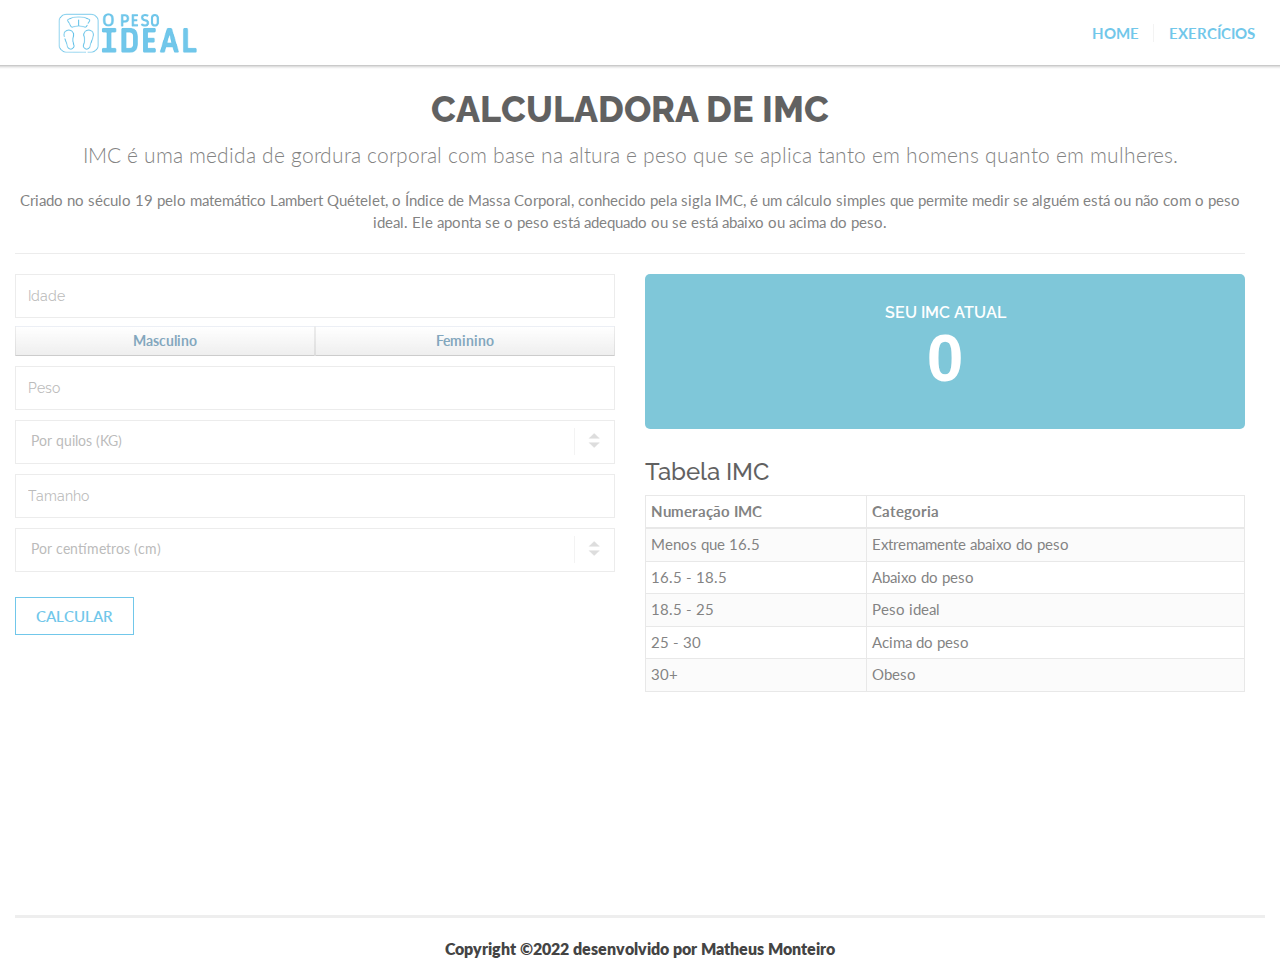
==== commit 28755972: "Finalização do header" ====
--- a/index.html
+++ b/index.html
@@ -40,41 +40,10 @@
 
         <nav class="menu_container">
           <ul class="menu">
-            <!--  <li class="drop-normal"><a href="#" class="drop-down">Calculators</a>
-                    <div class="drop-down-container normal">
-                        <ul>
-                            <li><a href="daily-calorie-calculator.html">Daily calories calculator</a></li>
-                            <li><a href="calories-burned-by-heart-rate.html">Calories Burned by Heart rate</a></li>
-                            <li><a href="calories-burned-by-activities.html">Calories Burned by Activities</a></li>
-                            <li><a href="BMI-body-mass-calculator.html">BMI Body Mass Calculator</a></li>
-                        </ul>
-                    </div>
-                 </li>
-                <li class="drop-normal"><a href="#" class="drop-down">Programs</a>
-                    <div class="drop-down-container normal">
-                        <ul>
-                            <li><a href="cardio_program.html">Cardio Program</a></li>
-                            <li><a href="toning_program.html">Toning Program</a></li>
-                            <li><a href="functionality_program.html">Functionaly Program</a></li>
-                            <li><a href="body_and_mind_program.html">Body and Mind Program</a></li>
-                        </ul>
-                    </div>
-                </li>			
-		 		         <li class="drop-normal"><a href="#" class="drop-down">Pages</a>
-                    <div class="drop-down-container normal">
-                         <ul>
-                            <li><a href="about.html">About</a></li>
-                            <li><a href="programs.html">Programs</a></li>
-                            <li><a href="pricing.html">Pricing</a></li>
-                            <li><a href="blog.html">Blog</a></li>
-                            <li><a href="shortcodes.html">Shortcodes</a></li>
-                            <li><a href="contacts.html">Contacts</a></li>
-                        </ul>
-                    </div>
-                </li>				
-                --><li><a href="exercicios.html">Exercícios</a></li> 
+              <li><a href="index.html">Home</a></li>
+          <li><a href="exercicios.html">Exercícios</a></li> 
           </ul>
-        </nav>
+      </nav>
       </div> <!-- End col lg 12 -->
       <div id="header_shadow"></div>
     </header>
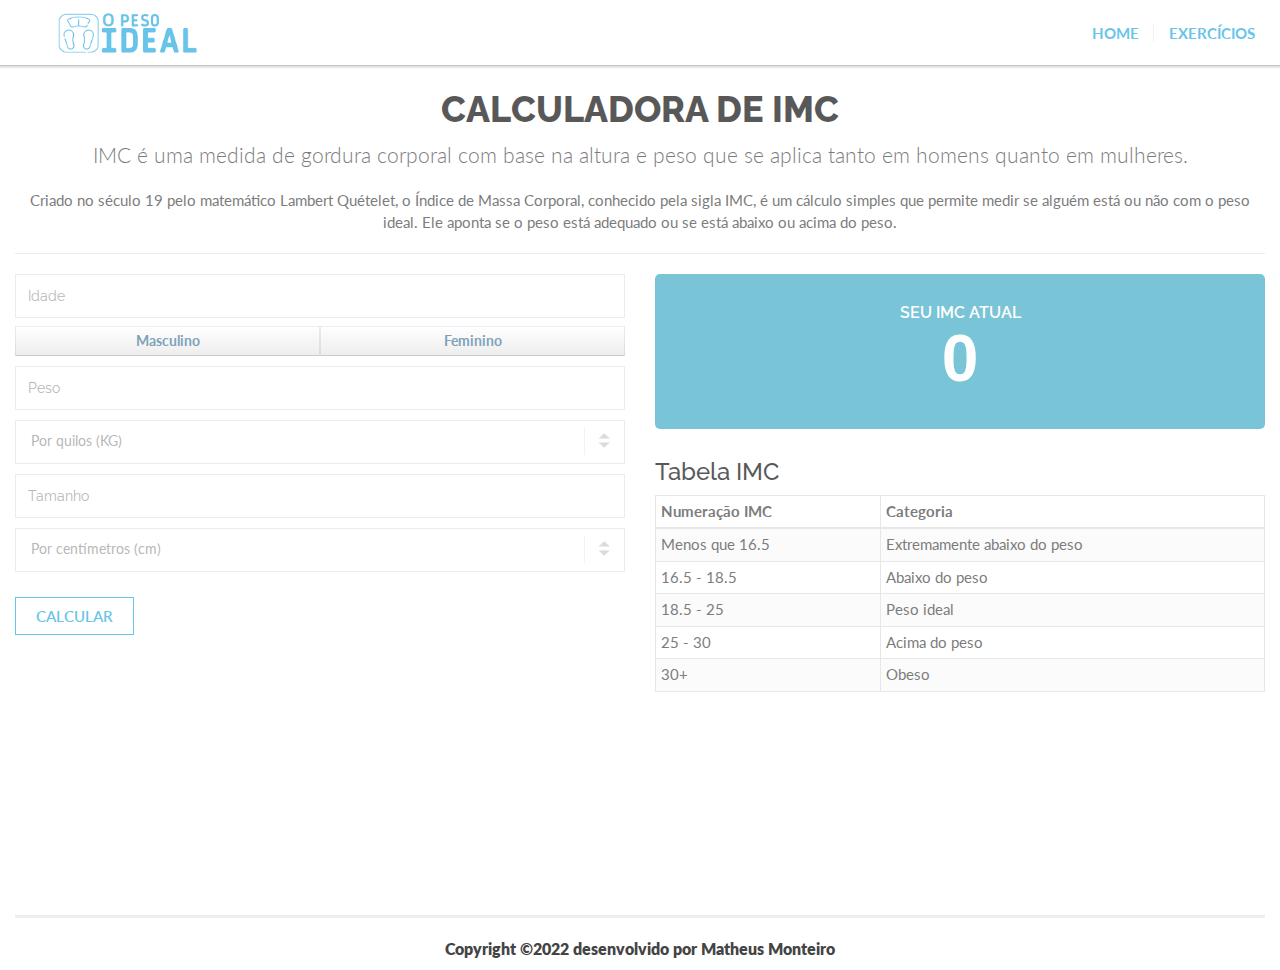
==== commit 3e4ec29b: "Solução do problema insolucionável do footer" ====
--- a/index.html
+++ b/index.html
@@ -157,14 +157,22 @@
 
         </div><!-- End row -->
       </div>
-
+      <footer style="visibility:hidden">
+        <p class="footerp celular">Copyright ©2022 desenvolvido por Matheus Monteiro</p>
+        <!-- <ul id="contact_follow">
+                            <li><a href="#"><span class="icon-instagram"></span></a></li>
+                            <li><a href="#"><span class="icon-facebook"></span></a></li>
+                            <li><a href="#"><span class="icon-twitter"></span></a></li>
+                            <li><a href="#"><span class=" icon-googleplus"></span></a></li>
+                        </ul>   -->
+      </footer><!-- End footer -->
     </div><!-- End col-md-12 -->
   </div><!-- End content-row -->
   </div><!-- End col-lg-6-->
   </div><!-- End main-row -->
       <div class="col-md-12">
       <footer>
-        <p class="footerp">Copyright ©2022 desenvolvido por Matheus Monteiro</p>
+        <p class="footerp pcTablet">Copyright ©2022 desenvolvido por Matheus Monteiro</p>
         <!-- <ul id="contact_follow">
                             <li><a href="#"><span class="icon-instagram"></span></a></li>
                             <li><a href="#"><span class="icon-facebook"></span></a></li>
@@ -174,7 +182,6 @@
       </footer><!-- End footer -->
     </div>
 
- 
   </div><!-- End main-wrapper  -->
 
   <!-- JQUERY -->
--- a/css/style.css
+++ b/css/style.css
@@ -603,7 +603,7 @@
 
 /*  MEDIA QUERIES */
 
-@media (min-width: 768px) and (max-width: 979px) {
+@media (min-width: 768px) and (max-width: 2979px) {
 header {position:absolute;}
 #main-img-container {
 	position:relative; 
@@ -627,6 +627,13 @@
 .col-md-4.plan:first-child {
   margin-right:0;
   margin-left:0;
+}
+.celular {
+	visibility: hidden;
+}
+
+.pcTablet {
+	visibility: visible;
 }
 
 }
@@ -706,7 +713,18 @@
 	}
 	.plan-tall {margin-right:0;}
 
-}	
+
+
+}
+
+@media (max-width: 769px) {
+	.pcTablet {
+		visibility: hidden;
+	}
+	.celular {
+		visibility: visible;
+	}
+}
 
 /* Mobile */
 @media (max-width: 480px) {
@@ -723,6 +741,9 @@
 	padding-left:0;
 	border-left: 0;
 	margin-top:5px;
+}
+.celular {
+	visibility: visible;
 }
 .classes.media > .pull-left{float:none !important; margin-left:0;}
 }
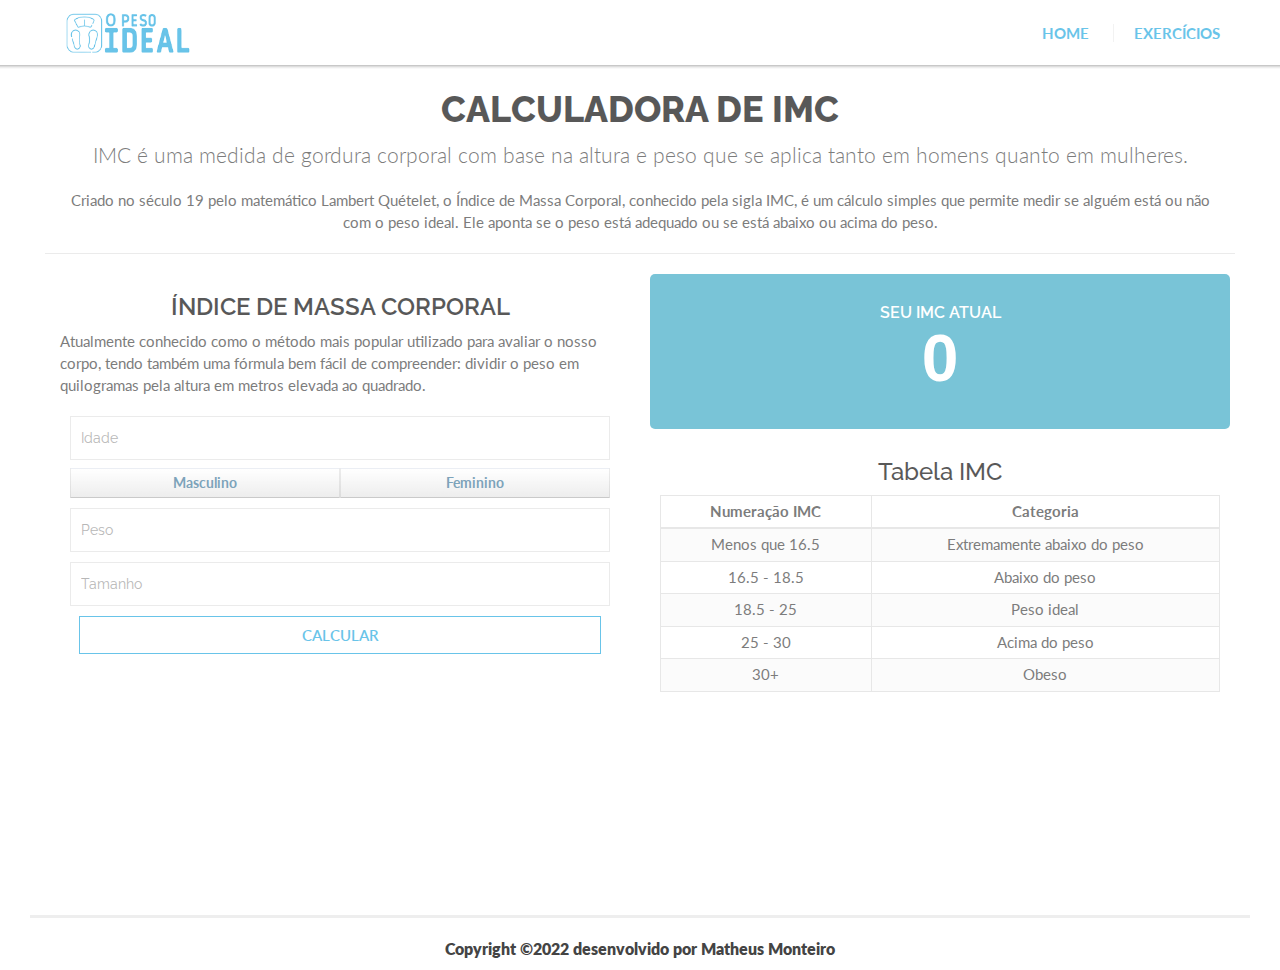
==== commit bfb8efcd: "Update improvisado" ====
--- a/index.html
+++ b/index.html
@@ -63,10 +63,16 @@
             ideal. Ele aponta se o peso está adequado ou se está abaixo ou acima do peso.</p>
           <hr class="add_bottom_30">
 
-          <div class="row">
+          <div class="row">           
             <div class="col-md-6">
-              <form>
-                <div class="form-group"><input type="Number" min="0" max="120" class="form-control" name="Idade"
+              
+              <h2 class="titleMass">Índice de massa corporal</h2>
+              
+              <p>Atualmente conhecido como o método mais popular utilizado para avaliar o nosso corpo,
+                 tendo também uma fórmula bem fácil de compreender: dividir o peso em quilogramas pela altura em metros elevada ao quadrado. </p>
+              
+                 <form>
+                <div class="form-group"><input type="number" min="0" max="120" class="form-control" name="Idade"
                     placeholder="Idade"></div>
 
                 <div style="text-align: center;" class="form-group">
@@ -78,9 +84,9 @@
 
                 </div>
 
-                <div class="form-group"><input type="text" class="form-control" name="Weight" placeholder="Peso"></div>
-
-                <div class="form-group">
+                <div class="form-group"><input type="number" class="form-control" name="Weight" placeholder="Peso"  min="0" max="120"></div>
+
+                <div class="form-group" style="display: none;">
                   <div class="styled-select">
                     <select class="form-control col-md-3" name="weight_select">
                       <option value="kilo">Por quilos (KG)</option>
@@ -89,10 +95,9 @@
                   </div>
                 </div>
 
-                <div class="form-group"><input type="text" class="form-control" name="Height" placeholder="Tamanho">
-                </div>
-
-                <div class="form-group">
+                <div class="form-group"><input type="number" class="form-control" name="Height" placeholder="Tamanho"  min="0" max="120"></div>
+
+                <div class="form-group" style="display: none;">
                   <div class="styled-select">
                     <select class="form-control" name="height_select">
                       <option value="cm">Por centímetros (cm)</option>
@@ -103,7 +108,7 @@
 
                 <input type="hidden" name="calculator" value="bmi_calculator" />
               </form>
-              <button id="selectBtn" class="button_medium add_top"
+              <button id="selectBtn" class="button_medium calcular add_top"
                 onclick="setTimeout(scrollbot, 30)()">Calcular</button>
             </div>
 
@@ -114,13 +119,13 @@
                 <div id="bmi_value">0</div>
                 <div id="indicator"></div>
               </div>
-              <h3>Tabela IMC</h3>
-              <div class="table-responsive">
+              <h3 class="tabelaTitle">Tabela IMC</h3>
+              <div class="table-responsive tableIMG">
                 <table class="table table-striped table-bordered table-condensed">
                   <thead>
                     <tr>
-                      <th>Numeração IMC</th>
-                      <th>Categoria</th>
+                      <th class="tableIMG">Numeração IMC</th>
+                      <th class="tableIMG">Categoria</th>
                     </tr>
                   </thead>
                   <tbody>
@@ -170,9 +175,9 @@
   </div><!-- End content-row -->
   </div><!-- End col-lg-6-->
   </div><!-- End main-row -->
-      <div class="col-md-12">
+      <div class="col-md-12 pcTablet">
       <footer>
-        <p class="footerp pcTablet">Copyright ©2022 desenvolvido por Matheus Monteiro</p>
+        <p class="footerp ">Copyright ©2022 desenvolvido por Matheus Monteiro</p>
         <!-- <ul id="contact_follow">
                             <li><a href="#"><span class="icon-instagram"></span></a></li>
                             <li><a href="#"><span class="icon-facebook"></span></a></li>
--- a/css/style.css
+++ b/css/style.css
@@ -2,6 +2,10 @@
 
 body {
     font-family: 'Lato', sans-serif !important;	
+}
+*{
+	padding-left: 10px !important;
+	padding-right: 10px !important;
 }
 
 	/* Preloader */
@@ -238,7 +242,10 @@
 	outline:none;
 	margin-bottom:20px;
 }
-a.button_medium:hover, .button_medium:hover, input.button_medium:hover {background:#29abe0; color:#fff;}
+a.button_medium:hover, .button_medium:hover, input.button_medium:hover {
+	background:#29abe0;
+	 color:#fff;
+	}
 
 .review_strip{
 	background:#f8f8f8;
@@ -711,7 +718,16 @@
 		border-left: 1px;
 		border: solid #dddddd;
 	}
-	.plan-tall {margin-right:0;}
+	.plan-tall {
+		margin-right:0;
+	}
+	.result {
+		margin-top: 10px;
+	}
+	*{
+		padding-left: 5px !important;
+		padding-right: 5px !important;
+	}
 
 
 
@@ -724,6 +740,11 @@
 	.celular {
 		visibility: visible;
 	}
+
+	.result {
+		margin-top: 10px;
+	}
+
 }
 
 /* Mobile */
@@ -909,6 +930,14 @@
 .hovergif:hover {
 	opacity: 0;
 }
+.calcular{
+	width: 90%;
+	display: block;
+    margin: 0 auto;
+}
+.tableIMG{
+  text-align: center;
+}
 .hovergif {
 	position: absolute;
 }
@@ -929,4 +958,10 @@
 	border-left: none;
 	margin-left:0;
 	padding-left:0;
+}
+.tabelaTitle {
+	text-align: center;
+}
+.titleMass {
+	text-align: center;
 }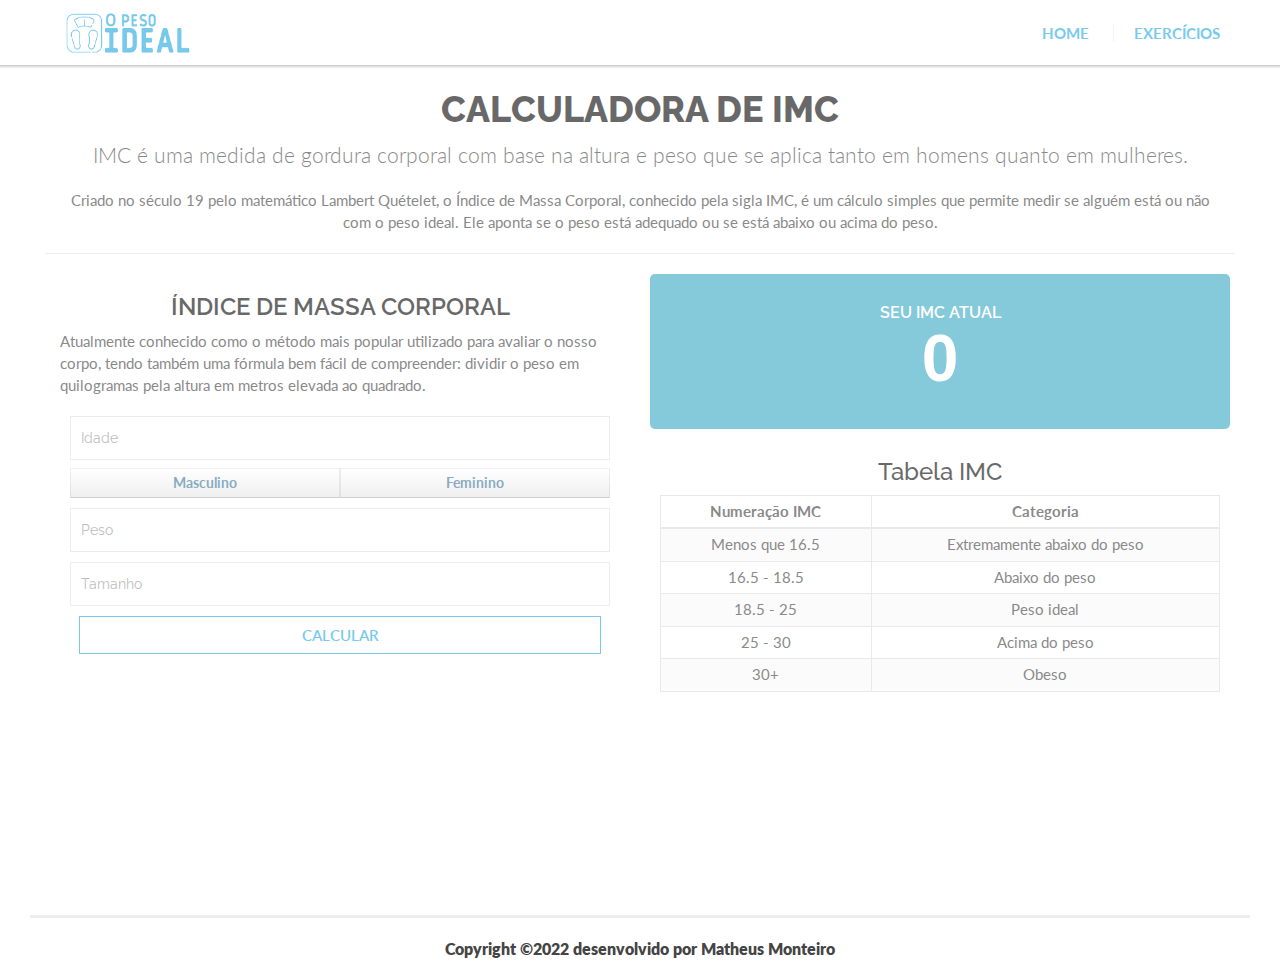
==== commit 164fb36a: "Alterações pedidas pelo professor." ====
--- a/index.html
+++ b/index.html
@@ -159,6 +159,10 @@
           <hr style="display: none;" id="HrFinal">
           <h3 id="DietTittle" style="text-align: center;"></h3>
           <p id="Diet" style="text-align: center;"></p>
+
+          <button id="exercicios" class="button_medium exercicios add_top"> <a href="exercicios.html">
+            Exercícios</button></a>
+
 
         </div><!-- End row -->
       </div>
--- a/css/style.css
+++ b/css/style.css
@@ -935,6 +935,11 @@
 	display: block;
     margin: 0 auto;
 }
+#exercicios {
+	width: 140px;
+    margin: 0 auto;
+	display: none;
+}
 .tableIMG{
   text-align: center;
 }
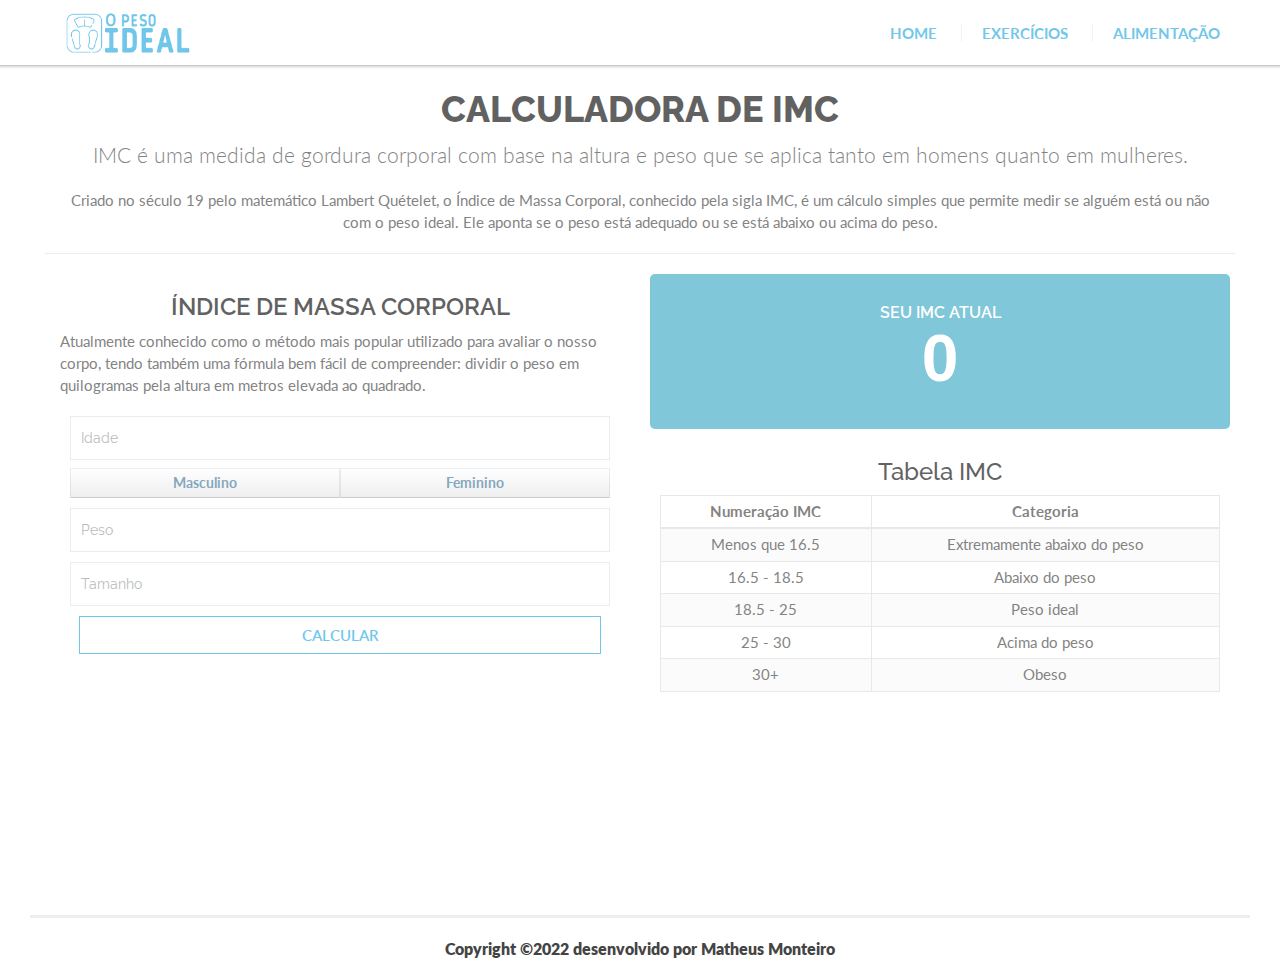
==== commit 02217eb5: "Update de modais com vídeos - parte 1" ====
--- a/index.html
+++ b/index.html
@@ -41,7 +41,8 @@
         <nav class="menu_container">
           <ul class="menu">
               <li><a href="index.html">Home</a></li>
-          <li><a href="exercicios.html">Exercícios</a></li> 
+              <li><a href="exercicios.html">Exercícios</a></li> 
+              <li><a href="alimentacao.html">Alimentação</a></li> 
           </ul>
       </nav>
       </div> <!-- End col lg 12 -->
--- a/css/style.css
+++ b/css/style.css
@@ -925,6 +925,7 @@
 
 .HRMaior {
     background-color: #232323;
+	height: 1px;
 }
 
 .hovergif:hover {
@@ -969,4 +970,12 @@
 }
 .titleMass {
 	text-align: center;
+}
+
+iframe {
+	padding: 0px !important;
+}
+
+.hoverVideo  {
+	cursor: pointer;
 }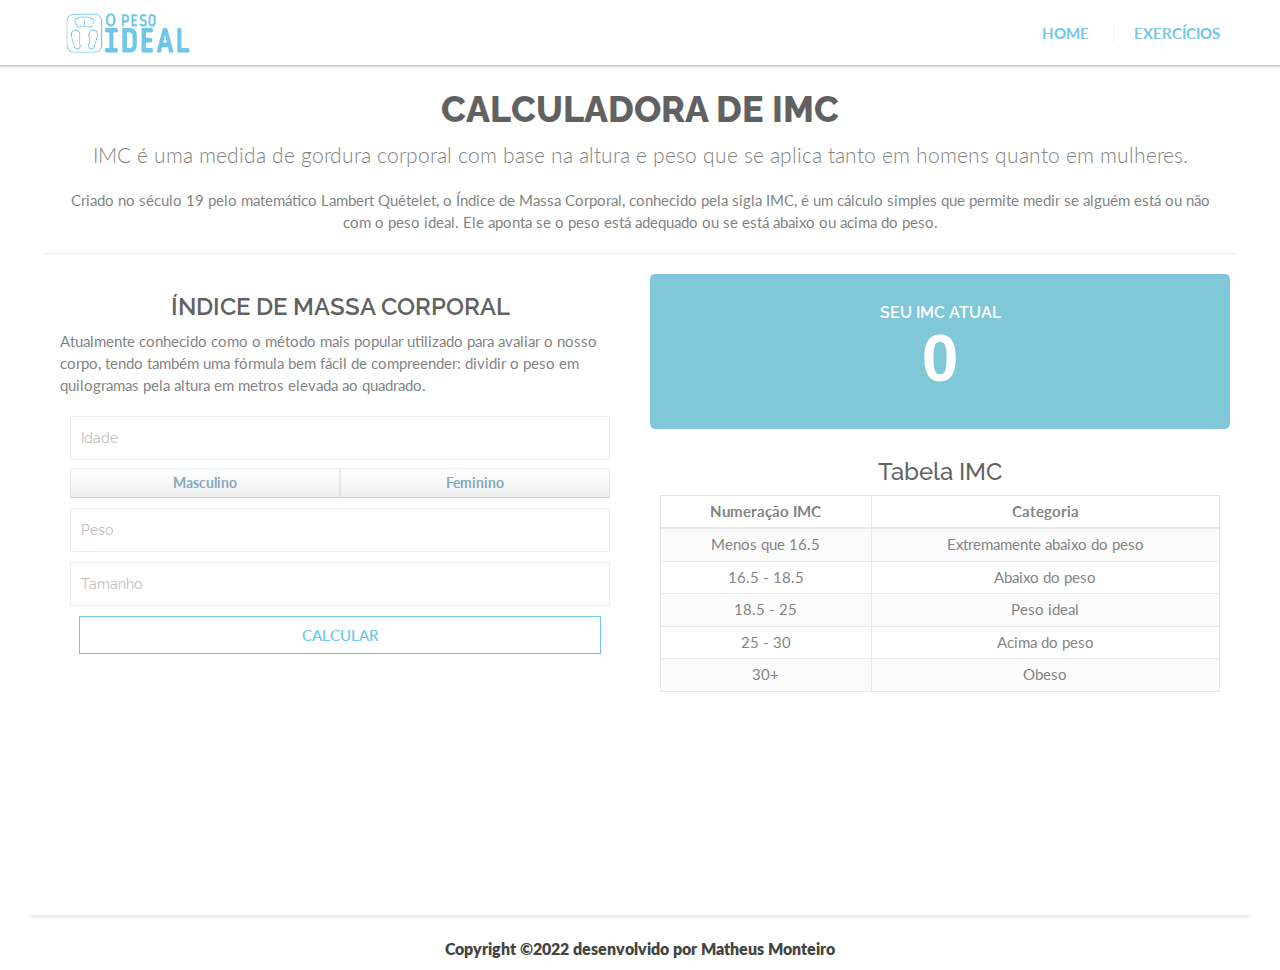
==== commit d1cb7c08: "Projeto quase finalizado - faltando 1 vídeo" ====
--- a/index.html
+++ b/index.html
@@ -42,7 +42,6 @@
           <ul class="menu">
               <li><a href="index.html">Home</a></li>
               <li><a href="exercicios.html">Exercícios</a></li> 
-              <li><a href="alimentacao.html">Alimentação</a></li> 
           </ul>
       </nav>
       </div> <!-- End col lg 12 -->
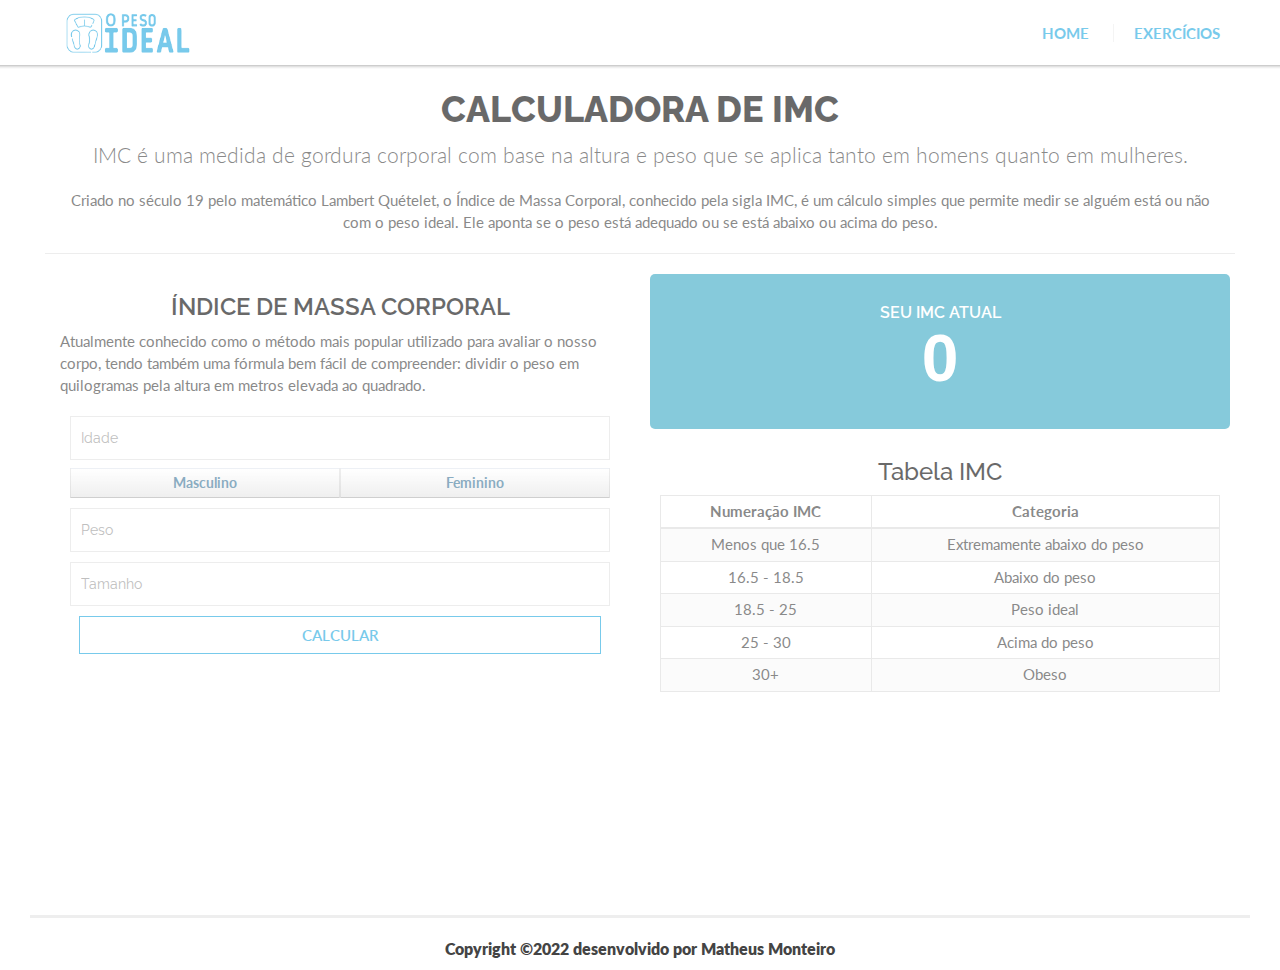
==== commit c2cd339b: "Melhoria no botão de exercício" ====
--- a/index.html
+++ b/index.html
@@ -160,7 +160,7 @@
           <h3 id="DietTittle" style="text-align: center;"></h3>
           <p id="Diet" style="text-align: center;"></p>
 
-          <button id="exercicios" class="button_medium exercicios add_top"> <a href="exercicios.html">
+          <a href="exercicios.html" id="exercicios"> <button id="" class="button_medium exercicios add_top">
             Exercícios</button></a>
 
 
--- a/css/style.css
+++ b/css/style.css
@@ -941,6 +941,7 @@
     margin: 0 auto;
 	display: none;
 }
+
 .tableIMG{
   text-align: center;
 }
